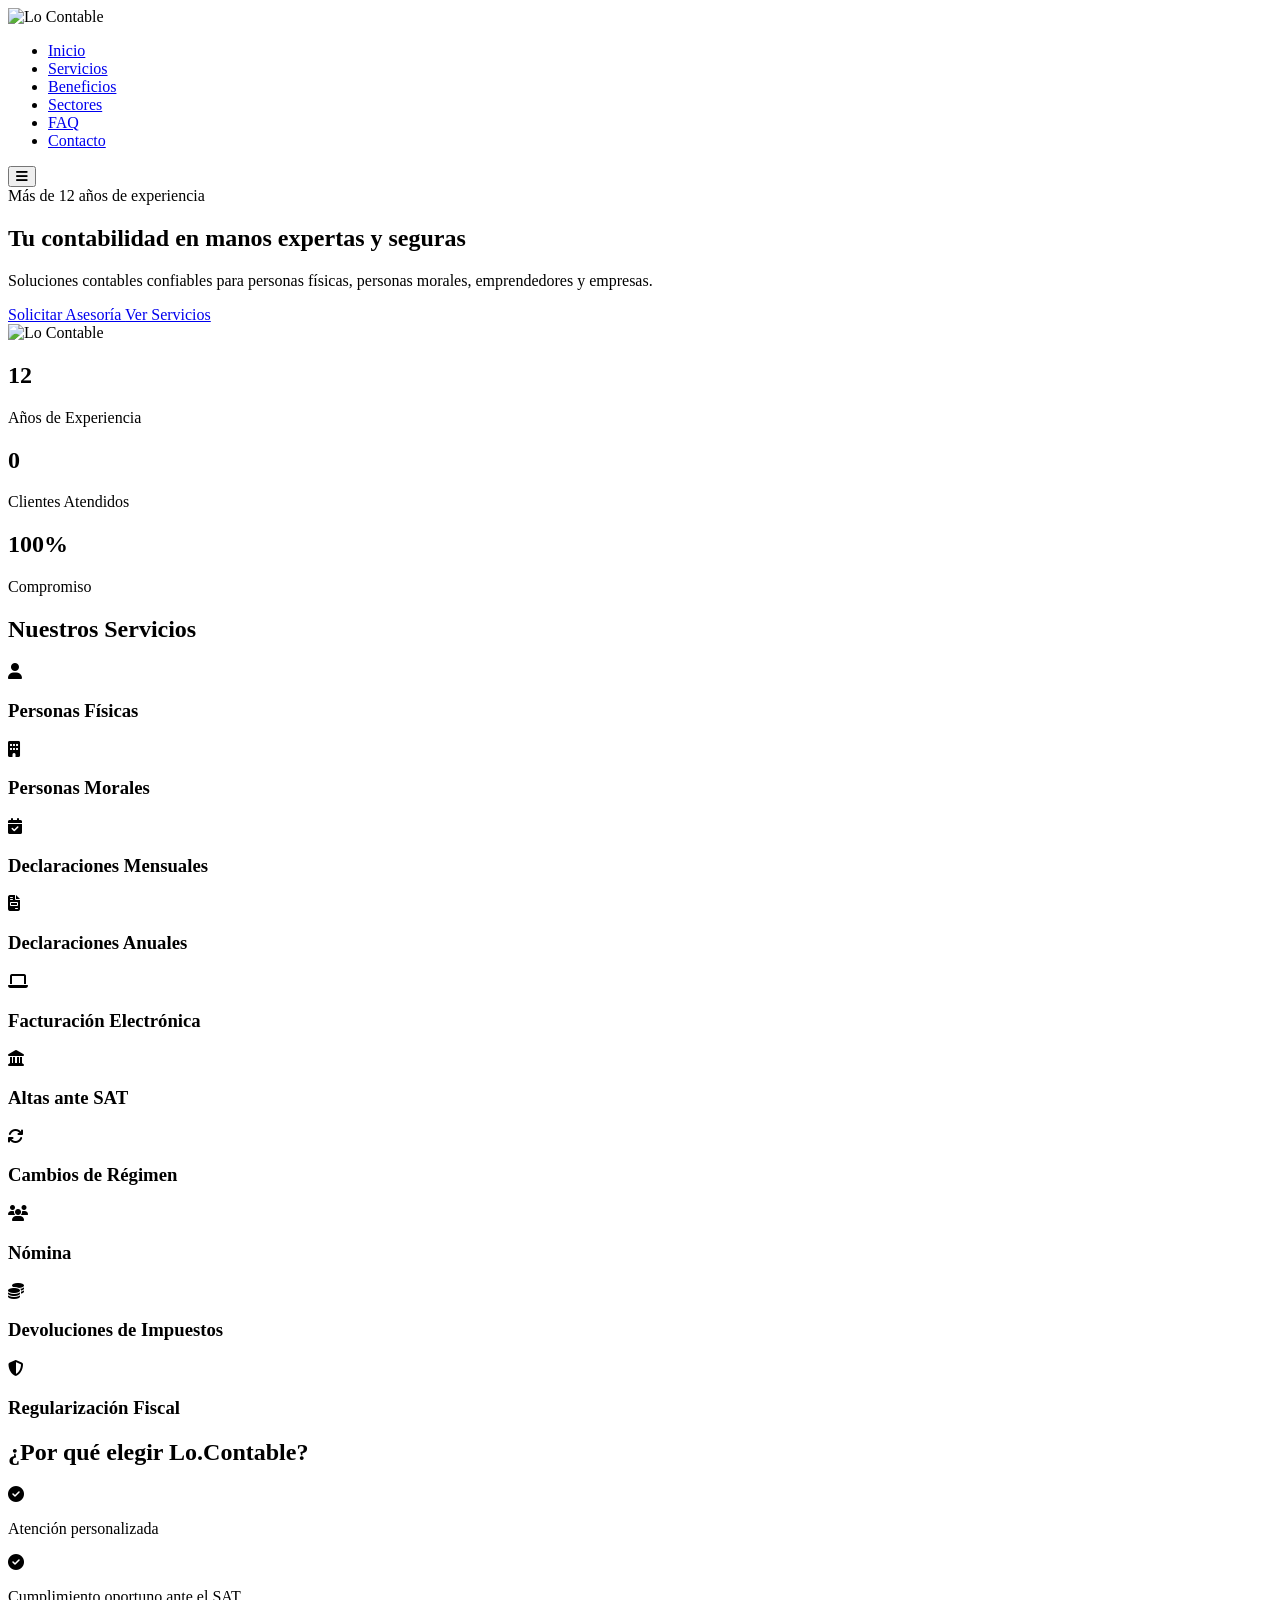
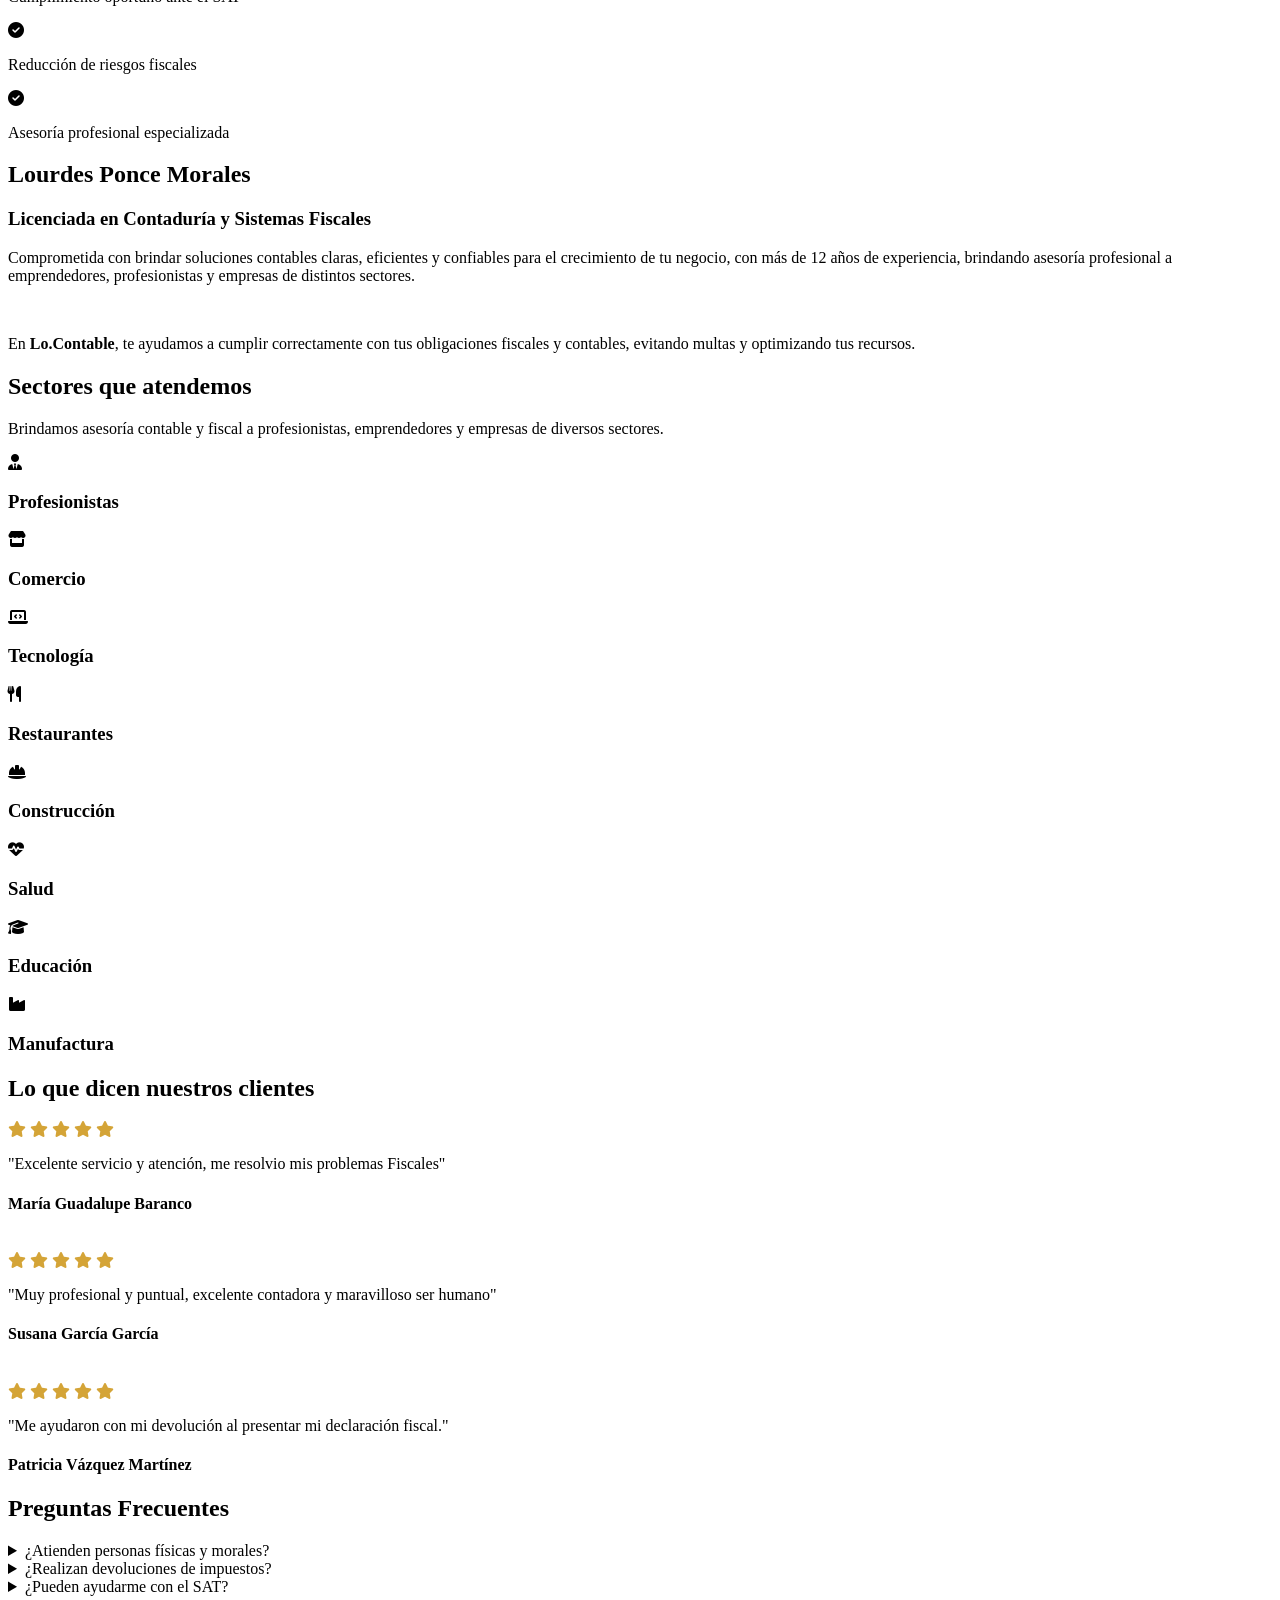
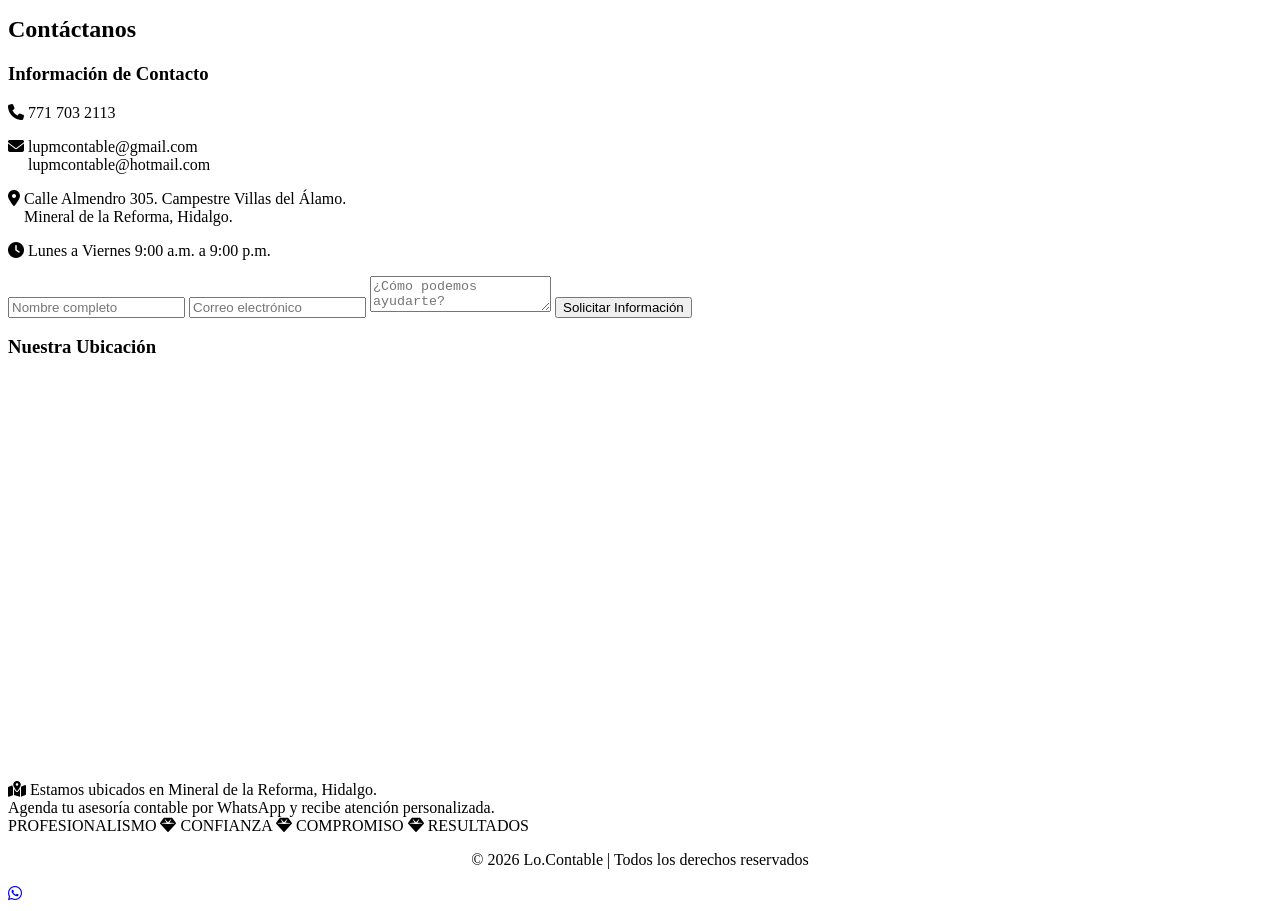
==== index.html @ 6257bcde "Rename locontable/index.html to index.html" ====
<!DOCTYPE html>

<html lang="es">

<head>

<meta charset="UTF-8">
<meta name="viewport" content="width=device-width, initial-scale=1.0">

<title>Lo.Contable | Soluciones Contables Confiables</title>

<meta name="description" content="Servicios contables y fiscales en Hidalgo. Declaraciones, devoluciones de impuestos, SAT, nómina y asesoría fiscal especializada.">

<meta name="keywords" content="contador Hidalgo, contador Pachuca, declaraciones SAT, devoluciones ISR, asesoría fiscal">

<meta name="author" content="Lo.Contable">

<meta property="og:title" content="Lo.Contable">
<meta property="og:description" content="Tu contabilidad en manos expertas y seguras.">
<meta property="og:type" content="website">

<link rel="stylesheet" href="./css/styles.css">

<link rel="preconnect" href="https://fonts.googleapis.com">

<link href="https://fonts.googleapis.com/css2?family=Poppins:wght@300;400;500;600;700&display=swap" rel="stylesheet">

<link rel="stylesheet"
href="https://cdnjs.cloudflare.com/ajax/libs/font-awesome/6.5.2/css/all.min.css">

<link rel="stylesheet"
href="https://unpkg.com/aos@next/dist/aos.css"/>

</head>

<body>

<header>

<div class="container nav-container">

<div class="logo">
<img src="./assets/logo.png" alt="Lo Contable">
</div>

<nav id="nav">

<ul>

<li><a href="#inicio">Inicio</a></li>
<li><a href="#servicios">Servicios</a></li>
<li><a href="#beneficios">Beneficios</a></li>
<li><a href="#sectores">Sectores</a></li>   
<li><a href="#faq">FAQ</a></li>
<li><a href="#contacto">Contacto</a></li>

</ul>

</nav>

<button id="menu-btn">
<i class="fas fa-bars"></i>
</button>

</div>

</header>

<section class="hero" id="inicio">

<div class="container hero-grid">

<div class="hero-content">

<span class="badge">
Más de 12 años de experiencia
</span>

<h1>
Tu contabilidad en manos expertas y seguras
</h1>

<p>
Soluciones contables confiables para personas físicas,
personas morales, emprendedores y empresas.
</p>

<div class="hero-buttons">

<a href="https://wa.me/527717032113?text=Hola%20quiero%20información%20sobre%20sus%20servicios%20contables"
class="btn-primary">

Solicitar Asesoría

</a>

<a href="#servicios"
class="btn-secondary">

Ver Servicios

</a>

</div>

</div>

<div class="hero-image">

<img src="./assets/logo.png" alt="Lo Contable">

</div>

</div>

</section>

<section class="stats">

<div class="container stats-grid">

<div>
<h2 class="counter" data-target="12">12</h2>
<p>Años de Experiencia</p>
</div>

<div>
<h2 class="counter" data-target="10000">0</h2>
<p>Clientes Atendidos</p>
</div>

<div>
<h2>100%</h2>
<p>Compromiso</p>
</div>

</div>

</section>

<section id="servicios" class="services">

<div class="container">

<h2>Nuestros Servicios</h2>

<div class="cards">

<div class="card">
<i class="fas fa-user"></i>
<h3>Personas Físicas</h3>
</div>

<div class="card">
<i class="fas fa-building"></i>
<h3>Personas Morales</h3>
</div>

<div class="card">
<i class="fas fa-calendar-check"></i>
<h3>Declaraciones Mensuales</h3>
</div>

<div class="card">
<i class="fas fa-file-invoice"></i>
<h3>Declaraciones Anuales</h3>
</div>

<div class="card">
<i class="fas fa-laptop"></i>
<h3>Facturación Electrónica</h3>
</div>

<div class="card">
<i class="fas fa-landmark"></i>
<h3>Altas ante SAT</h3>
</div>

<div class="card">
<i class="fas fa-sync"></i>
<h3>Cambios de Régimen</h3>
</div>

<div class="card">
<i class="fas fa-users"></i>
<h3>Nómina</h3>
</div>

<div class="card">
<i class="fas fa-coins"></i>
<h3>Devoluciones de Impuestos</h3>
</div>

<div class="card">
<i class="fas fa-shield-alt"></i>
<h3>Regularización Fiscal</h3>
</div>

</div>

</div>

</section>

<section id="beneficios" class="benefits">

<div class="container">

<h2>¿Por qué elegir Lo.Contable?</h2>

<div class="benefits-grid">

<div>
<i class="fas fa-check-circle"></i>
<p>Atención personalizada</p>
</div>

<div>
<i class="fas fa-check-circle"></i>
<p>Cumplimiento oportuno ante el SAT</p>
</div>

<div>
<i class="fas fa-check-circle"></i>
<p>Reducción de riesgos fiscales</p>
</div>

<div>
<i class="fas fa-check-circle"></i>
<p>Asesoría profesional especializada</p>
</div>

</div>

</div>

</section>

<section class="about">

<div class="container">

<h2>Lourdes Ponce Morales</h2>

<h3>Licenciada en Contaduría y Sistemas Fiscales</h3>

<p>
    Comprometida con brindar soluciones contables claras,
    eficientes y confiables para el crecimiento de tu negocio, 
    con más de 12 años de experiencia, 
    brindando asesoría profesional a emprendedores, 
    profesionistas y empresas de distintos sectores.
</p>
<br>
<p>
    En <b>Lo.Contable</b>, te ayudamos a cumplir correctamente con tus obligaciones fiscales 
    y contables, evitando multas y optimizando tus recursos.
</p>


</div>

</section>

<section id="sectores" class="sectores">

    <div class="container">

        <h2>Sectores que atendemos</h2>

        <p class="sectores-subtitulo">
            Brindamos asesoría contable y fiscal a profesionistas,
            emprendedores y empresas de diversos sectores.
        </p>

        <div class="sectores-grid">

            <div class="sector-card">
                <i class="fas fa-user-tie"></i>
                <h3>Profesionistas</h3>
            </div>

            <div class="sector-card">
                <i class="fas fa-store"></i>
                <h3>Comercio</h3>
            </div>

            <div class="sector-card">
                <i class="fas fa-laptop-code"></i>
                <h3>Tecnología</h3>
            </div>

            <div class="sector-card">
                <i class="fas fa-utensils"></i>
                <h3>Restaurantes</h3>
            </div>

            <div class="sector-card">
                <i class="fas fa-hard-hat"></i>
                <h3>Construcción</h3>
            </div>

            <div class="sector-card">
                <i class="fas fa-heartbeat"></i>
                <h3>Salud</h3>
            </div>

            <div class="sector-card">
                <i class="fas fa-graduation-cap"></i>
                <h3>Educación</h3>
            </div>

            <div class="sector-card">
                <i class="fas fa-industry"></i>
                <h3>Manufactura</h3>
            </div>

        </div>

    </div>

</section>

<section class="testimonials">

    <div class="container">

        <h2>Lo que dicen nuestros clientes</h2>

        <div class="testimonials-grid">

            <div class="testimonial">

                <div class="stars" style="color:#D4A437";>
                    <i class="fas fa-star"></i>
                    <i class="fas fa-star"></i>
                    <i class="fas fa-star"></i>
                    <i class="fas fa-star"></i>
                    <i class="fas fa-star"></i>
                </div>
                <p>
                    "Excelente servicio y atención, me resolvio mis problemas Fiscales"
                </p>
                <h4> María Guadalupe Baranco </h4>
            </div>
           <br>
            <div class="testimonial">
               <div class="stars" style="color:#D4A437";>
                    <i class="fas fa-star"></i>
                    <i class="fas fa-star"></i>
                    <i class="fas fa-star"></i>
                    <i class="fas fa-star"></i>
                    <i class="fas fa-star"></i>
                </div>
                <p>
                    "Muy profesional y puntual, excelente contadora y maravilloso ser humano"
                </p>
                <h4> Susana García García </h4>
            </div>
            <br>

            <div class="testimonial">
                <div class="stars" style="color:#D4A437";>
                    <i class="fas fa-star"></i>
                    <i class="fas fa-star"></i>
                    <i class="fas fa-star"></i>
                    <i class="fas fa-star"></i>
                    <i class="fas fa-star"></i>
                </div>
                <p>
                    "Me ayudaron con mi devolución al presentar mi declaración fiscal."
                </p>
                <h4> Patricia Vázquez Martínez </h4>
            </div>

        </div>

    </div>

</section>

<section id="faq" class="faq">

<div class="container">

<h2>Preguntas Frecuentes</h2>

<details>
<summary>¿Atienden personas físicas y morales?</summary>
<p>Sí, ofrecemos servicios para ambos regímenes.</p>
</details>

<details>
<summary>¿Realizan devoluciones de impuestos?</summary>
<p>Sí, te acompañamos durante todo el proceso.</p>
</details>

<details>
<summary>¿Pueden ayudarme con el SAT?</summary>
<p>Sí, realizamos altas, cambios y regularización fiscal.</p>
</details>

</div>

</section>

<section id="contacto" class="contact">

    <div class="container">

        <h2>Contáctanos</h2>

        <div class="contact-grid">

            <!-- DATOS -->

            <div class="contact-info">

                <h3>Información de Contacto</h3>

                <p>
                    <i class="fas fa-phone"></i>
                    771 703 2113
                </p>

                <p>
                    <i class="fas fa-envelope"></i>
                    lupmcontable@gmail.com
                    <br>
                    &nbsp&nbsp &nbsp lupmcontable@hotmail.com
                </p>

                <p>
                    <i class="fas fa-map-marker-alt"></i>
                    Calle Almendro 305.
                    Campestre Villas del Álamo. <br>
                    &nbsp&nbsp &nbspMineral de la Reforma,
                    Hidalgo.
                </p>

                <p>
                    <i class="fas fa-clock"></i>
                    Lunes a Viernes
                    9:00 a.m. a 9:00 p.m.
                </p>

            </div>

            <!-- FORMULARIO -->

            <form
            action="https://formsubmit.co/lupmcontable@gmail.com"
            method="POST">

                <input type="hidden" name="_captcha" value="false">

                <input type="hidden" name="_subject" value="Nuevo mensaje desde la página web Lo.Contable">

                <input type="text" name="nombre" placeholder="Nombre completo" required>

                <input type="email" name="correo" placeholder="Correo electrónico" required>

                <textarea name="mensaje" placeholder="¿Cómo podemos ayudarte?" required></textarea>

                <button type="submit">

                    Solicitar Información

                </button>

            </form>

        </div>

        <!-- MAPA -->

        <div class="map-section">

            <h3>Nuestra Ubicación</h3>

            <div class="map-container">

                <iframe
                src="https://www.google.com/maps/embed?pb=!1m18!1m12!1m3!1d2961.380348658268!2d-98.70654052601931!3d20.098407719084022!2m3!1f0!2f0!3f0!3m2!1i1024!2i768!4f13.1!3m3!1m2!1s0x85d1a79df8f1f3a9%3A0x6df8a90663530d45!2sAlmendro%20305%2C%20Campestre%20Villas%20del%20%C3%81lamo%2C%2042184%20Campestre%20Villas%20del%20%C3%81lamo%2C%20Hgo.!5e1!3m2!1ses-419!2smx!4v1780331781341!5m2!1ses-419!2smx" 
                width="1200" height="400" style="border:0;" 
                allowfullscreen="" loading="lazy" 
                referrerpolicy="no-referrer-when-downgrade">
                </iframe>
                
            </div>

        </div>

        <div class="location-message">

        <i class="fas fa-map-marked-alt"></i>

        Estamos ubicados en Mineral de la Reforma, Hidalgo.
        <br>
        Agenda tu asesoría contable por WhatsApp y recibe
        atención personalizada.

        </div>

    </div>

</section>

<section class="valores-footer">

    <div class="container">

        <span>PROFESIONALISMO</span>
        <i class="fas fa-gem"></i>
        
        <span>CONFIANZA</span>
        <i class="fas fa-gem"></i>
        

        <span>COMPROMISO</span>
        <i class="fas fa-gem"></i>
        

        <span>RESULTADOS</span>

    </div>

</section>

<footer>

    <p id="copyright"> <center>
        © 2026 Lo.Contable | Todos los derechos reservados
    </p></center>

</footer>

<a href="https://wa.me/527717032113"
class="whatsapp"
target="_blank">

<i class="fab fa-whatsapp"></i>

</a>

<script src="https://unpkg.com/aos@next/dist/aos.js"></script>

<script>
AOS.init();
</script>

<script src="./js/script.js"></script>

</body>

</html>
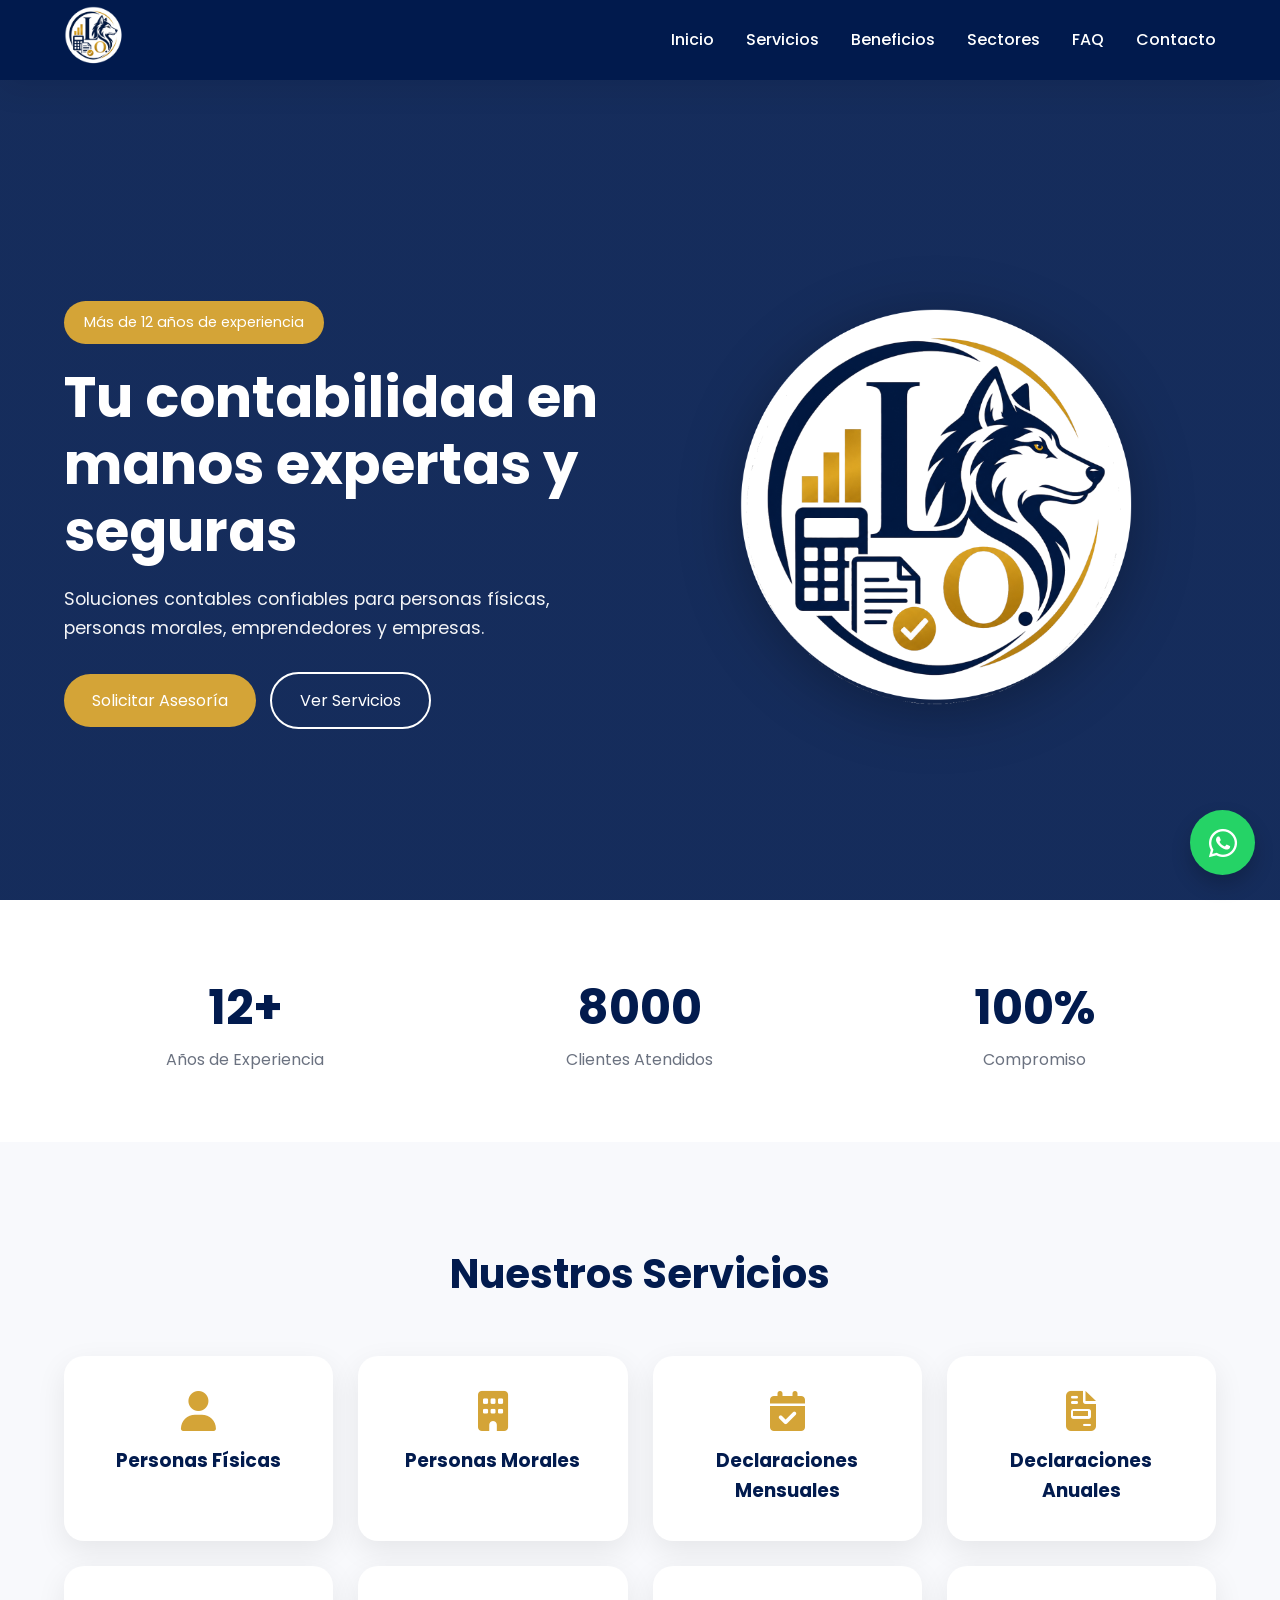
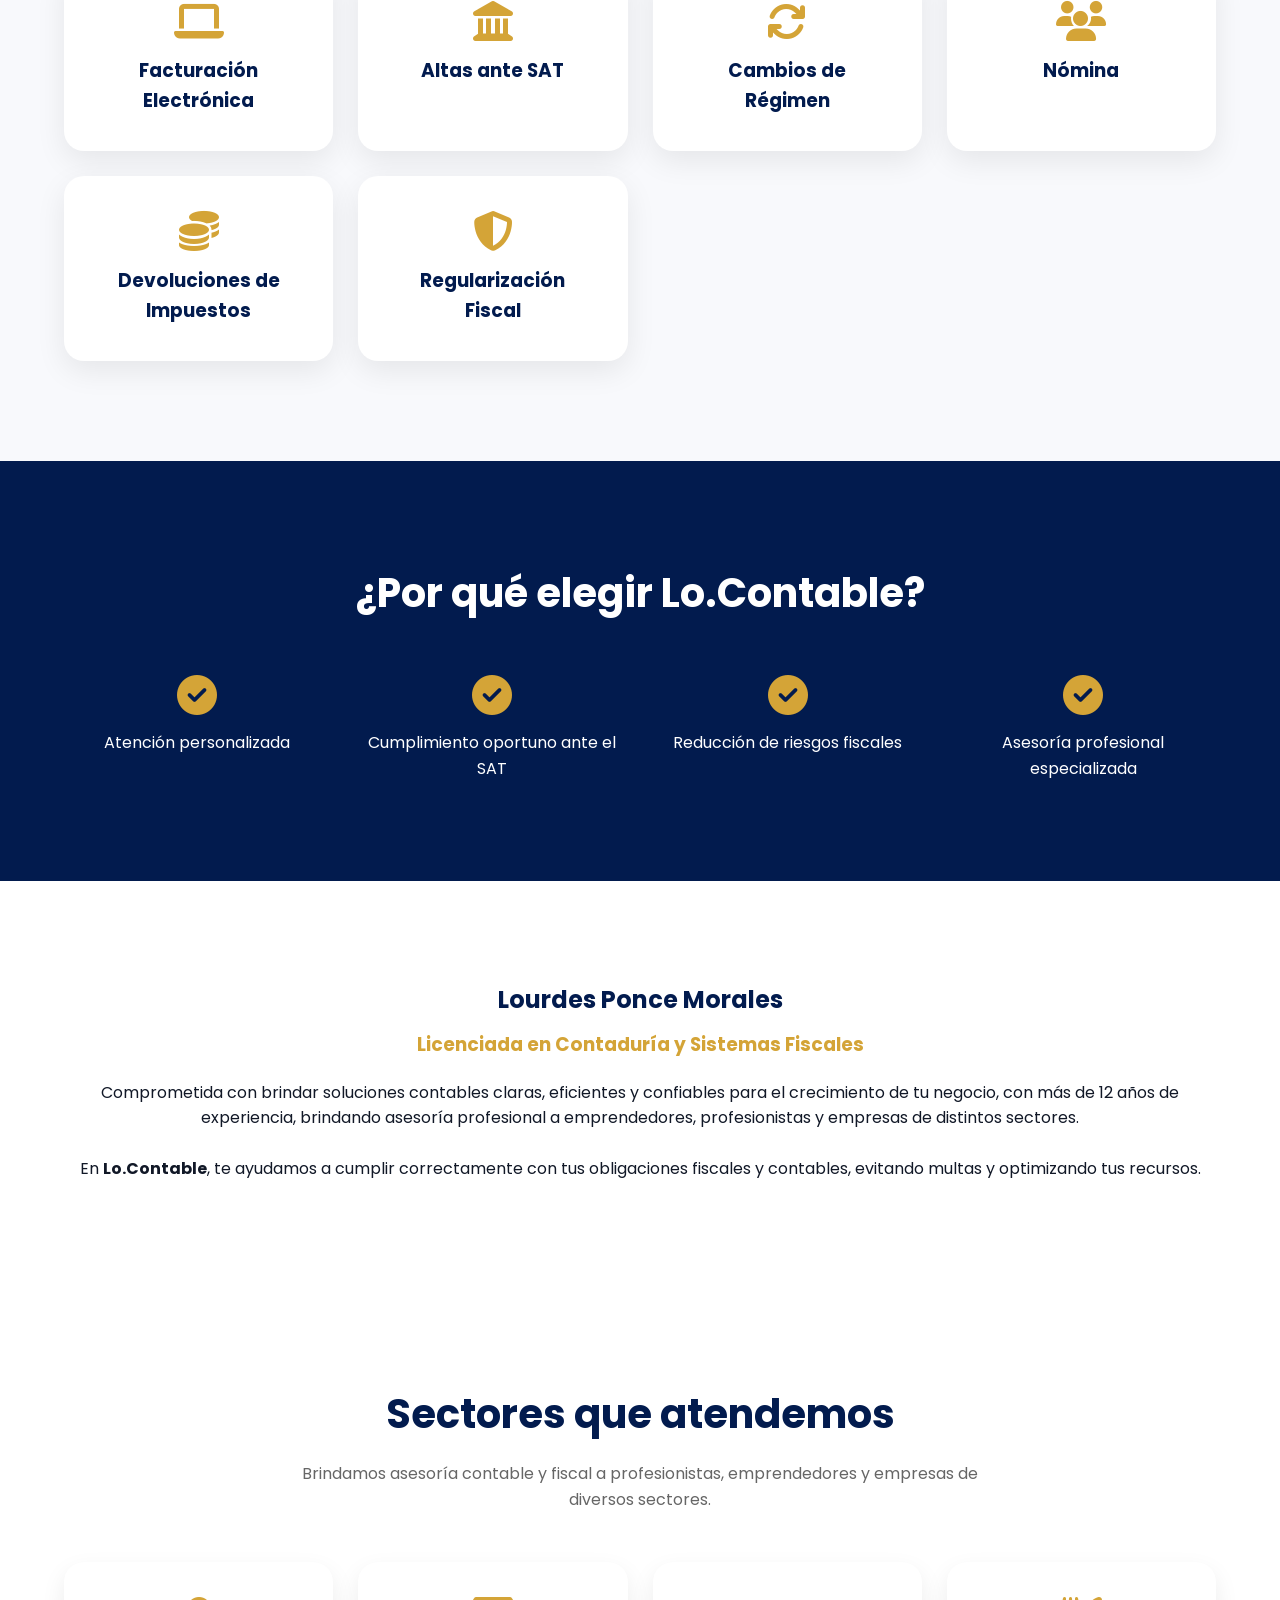
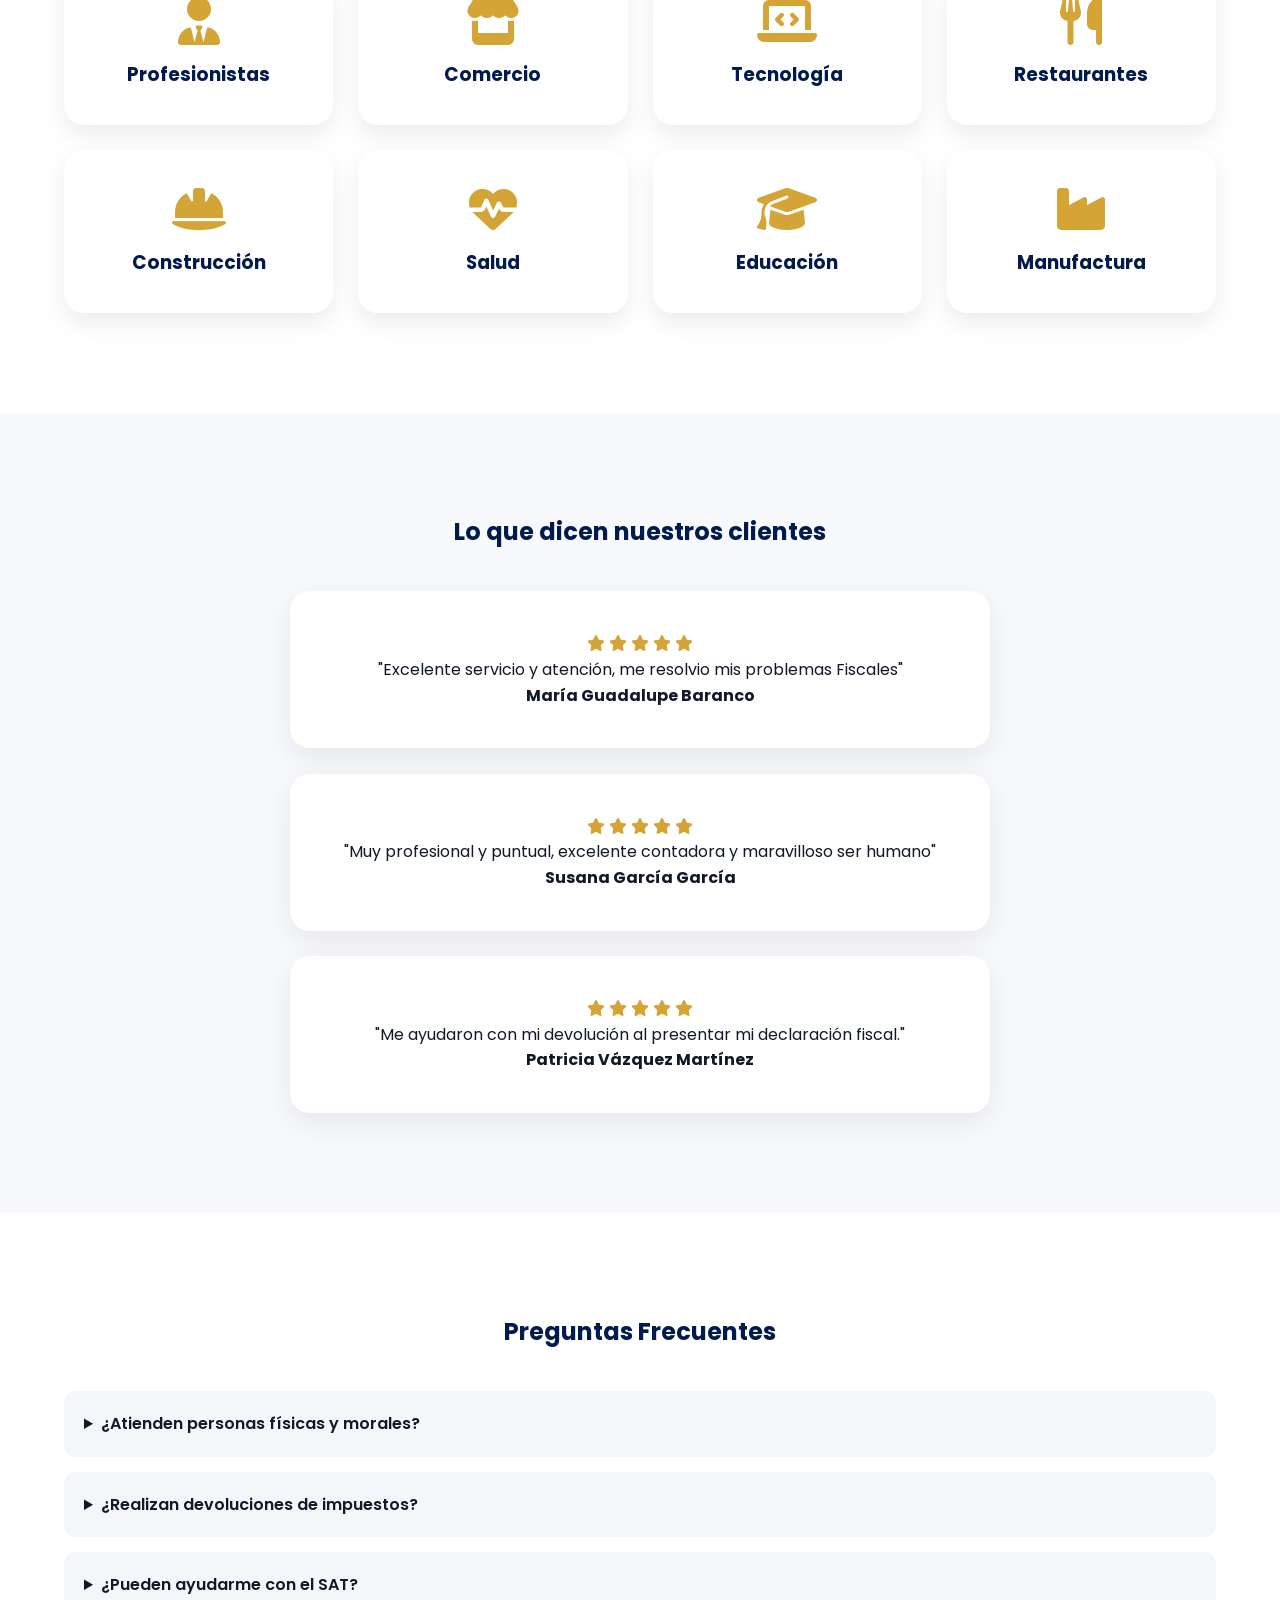
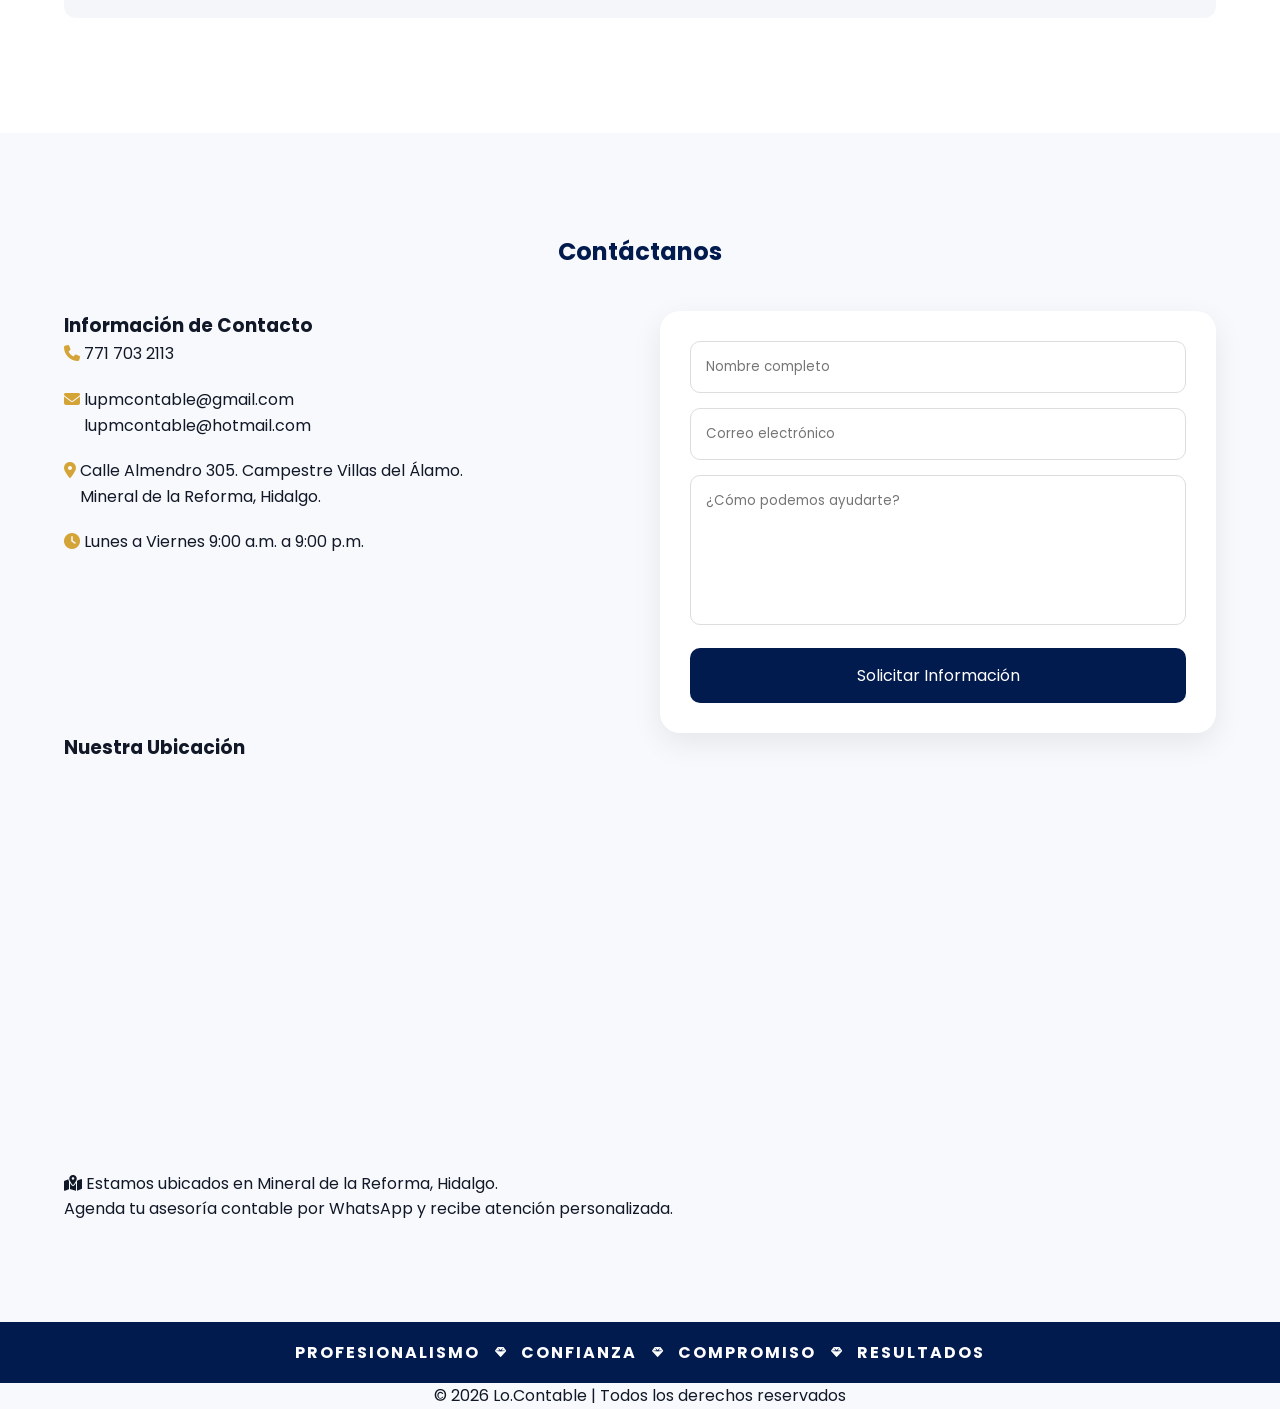
==== commit 13c1df8c: "Add files via upload" ====
--- a/index.html
+++ b/index.html
@@ -19,7 +19,7 @@
 <meta property="og:description" content="Tu contabilidad en manos expertas y seguras.">
 <meta property="og:type" content="website">
 
-<link rel="stylesheet" href="./css/styles.css">
+<link rel="stylesheet" href="css/styles.css">
 
 <link rel="preconnect" href="https://fonts.googleapis.com">
 
@@ -40,7 +40,7 @@
 <div class="container nav-container">
 
 <div class="logo">
-<img src="./assets/logo.png" alt="Lo Contable">
+<img src="assets/logo.png" alt="Lo Contable">
 </div>
 
 <nav id="nav">
@@ -107,7 +107,7 @@
 
 <div class="hero-image">
 
-<img src="./assets/logo.png" alt="Lo Contable">
+<img src="assets/logo.png" alt="Lo Contable">
 
 </div>
 
@@ -549,7 +549,7 @@
 AOS.init();
 </script>
 
-<script src="./js/script.js"></script>
+<script src="js/script.js"></script>
 
 </body>
 
--- a/css/styles.css
+++ b/css/styles.css
@@ -0,0 +1,771 @@
+:root{
+--primary:#021B4E;
+--secondary:#D4A437;
+--light:#F8F9FC;
+--dark:#111827;
+--white:#ffffff;
+--gray:#6b7280;
+--shadow:0 10px 30px rgba(0,0,0,.08);
+}
+
+*{
+margin:0;
+padding:0;
+box-sizing:border-box;
+font-family:'Poppins',sans-serif;
+}
+
+html{
+scroll-behavior:smooth;
+}
+
+body{
+background:var(--light);
+color:var(--dark);
+line-height:1.6;
+}
+
+.container{
+width:90%;
+max-width:1200px;
+margin:auto;
+}
+
+/* ==========================
+HEADER
+========================== */
+
+header{
+position:fixed;
+width:100%;
+top:0;
+left:0;
+z-index:999;
+background:rgba(2,27,78,.96);
+backdrop-filter:blur(8px);
+box-shadow:var(--shadow);
+}
+
+.nav-container{
+display:flex;
+justify-content:space-between;
+align-items:center;
+min-height:80px;
+}
+
+.logo img{
+height:60px;
+}
+
+nav ul{
+display:flex;
+list-style:none;
+gap:2rem;
+}
+
+nav a{
+text-decoration:none;
+color:var(--white);
+font-weight:500;
+transition:.3s;
+}
+
+nav a:hover{
+color:var(--secondary);
+}
+
+#menu-btn{
+display:none;
+border:none;
+background:none;
+color:white;
+font-size:1.8rem;
+cursor:pointer;
+}
+
+/* ==========================
+HERO
+========================== */
+
+.hero{
+padding-top:130px;
+min-height:100vh;
+display:flex;
+align-items:center;
+background:
+linear-gradient(
+rgba(2,27,78,.92),
+rgba(2,27,78,.92)
+);
+}
+
+.hero-grid{
+display:grid;
+grid-template-columns:1fr 1fr;
+align-items:center;
+gap:3rem;
+}
+
+.hero-content{
+color:white;
+}
+
+.badge{
+display:inline-block;
+background:var(--secondary);
+color:white;
+padding:10px 20px;
+border-radius:30px;
+margin-bottom:20px;
+font-size:.9rem;
+}
+
+.hero h1{
+font-size:3.5rem;
+line-height:1.2;
+margin-bottom:20px;
+}
+
+.hero p{
+font-size:1.1rem;
+opacity:.95;
+}
+
+.hero-buttons{
+margin-top:30px;
+}
+
+.btn-primary,
+.btn-secondary{
+display:inline-block;
+text-decoration:none;
+padding:14px 28px;
+border-radius:30px;
+transition:.3s;
+margin-right:10px;
+}
+
+.btn-primary{
+background:var(--secondary);
+color:white;
+}
+
+.btn-primary:hover{
+transform:translateY(-3px);
+}
+
+.btn-secondary{
+border:2px solid white;
+color:white;
+}
+
+.btn-secondary:hover{
+background:white;
+color:var(--primary);
+}
+
+.hero-image{
+text-align:center;
+}
+
+.hero-image img{
+max-width:100%;
+width:420px;
+filter:drop-shadow(0 10px 30px rgba(0,0,0,.3));
+}
+
+/* ==========================
+STATS
+========================== */
+
+.stats{
+background:white;
+padding:70px 0;
+}
+
+.stats-grid{
+display:grid;
+grid-template-columns:repeat(3,1fr);
+gap:2rem;
+text-align:center;
+}
+
+.stats h2{
+font-size:3rem;
+color:var(--primary);
+}
+
+.stats p{
+color:var(--gray);
+}
+
+/* ==========================
+SERVICES
+========================== */
+
+.services{
+padding:100px 0;
+}
+
+.services h2{
+text-align:center;
+margin-bottom:50px;
+font-size:2.5rem;
+color:var(--primary);
+}
+
+.cards{
+display:grid;
+grid-template-columns:repeat(auto-fit,minmax(250px,1fr));
+gap:25px;
+}
+
+.card{
+background:white;
+padding:35px;
+border-radius:20px;
+text-align:center;
+box-shadow:var(--shadow);
+transition:.3s;
+}
+
+.card:hover{
+transform:translateY(-8px);
+}
+
+.card i{
+font-size:2.5rem;
+color:var(--secondary);
+margin-bottom:15px;
+}
+
+.card h3{
+color:var(--primary);
+}
+
+/* ==========================
+BENEFITS
+========================== */
+
+.benefits{
+background:var(--primary);
+color:white;
+padding:100px 0;
+}
+
+.benefits h2{
+text-align:center;
+margin-bottom:50px;
+font-size:2.5rem;
+}
+
+.benefits-grid{
+display:grid;
+grid-template-columns:repeat(auto-fit,minmax(250px,1fr));
+gap:30px;
+}
+
+.benefits-grid div{
+text-align:center;
+}
+
+.benefits-grid i{
+font-size:2.5rem;
+color:var(--secondary);
+margin-bottom:15px;
+}
+
+/* ==========================
+ABOUT
+========================== */
+
+.about{
+padding:100px 0;
+text-align:center;
+background:white;
+}
+
+.about h2{
+color:var(--primary);
+margin-bottom:10px;
+}
+
+.about h3{
+color:var(--secondary);
+margin-bottom:20px;
+}
+
+/* ==========================
+TESTIMONIALS
+========================== */
+
+.testimonials{
+padding:100px 0;
+}
+
+.testimonials h2{
+text-align:center;
+margin-bottom:40px;
+color:var(--primary);
+}
+
+.testimonial{
+background:white;
+max-width:700px;
+margin:auto;
+padding:40px;
+border-radius:20px;
+text-align:center;
+box-shadow:var(--shadow);
+}
+
+/* ==========================
+FAQ
+========================== */
+
+.faq{
+padding:100px 0;
+background:white;
+}
+
+.faq h2{
+text-align:center;
+margin-bottom:40px;
+color:var(--primary);
+}
+
+details{
+background:#f5f6fa;
+padding:20px;
+border-radius:12px;
+margin-bottom:15px;
+}
+
+summary{
+cursor:pointer;
+font-weight:600;
+}
+
+/* ==========================
+CONTACT
+========================== */
+
+.contact{
+padding:100px 0;
+}
+
+.contact h2{
+text-align:center;
+margin-bottom:40px;
+color:var(--primary);
+}
+
+.contact-grid{
+display:grid;
+grid-template-columns:1fr 1fr;
+gap:40px;
+}
+
+.contact-grid p{
+margin-bottom:20px;
+}
+
+.contact-grid i{
+color:var(--secondary);
+}
+
+form{
+background:white;
+padding:30px;
+border-radius:20px;
+box-shadow:var(--shadow);
+}
+
+input,
+textarea{
+width:100%;
+padding:15px;
+margin-bottom:15px;
+border:1px solid #ddd;
+border-radius:10px;
+}
+
+textarea{
+min-height:150px;
+resize:none;
+}
+
+button{
+width:100%;
+border:none;
+background:var(--primary);
+color:white;
+padding:15px;
+border-radius:10px;
+cursor:pointer;
+font-size:1rem;
+}
+
+button:hover
+
+/* ==========================
+FOOTER
+========================== */
+
+footer{
+    background:var(--primary);
+    color:white;
+    text-align:center;
+    padding:25px;
+
+    display:flex;
+    justify-content:center;
+    align-items:center;
+
+}
+
+footer p{
+    margin:0;
+    font: size 0.95rem;
+}
+
+
+/* ==========================
+WHATSAPP
+========================== */
+
+.whatsapp{
+position:fixed;
+right:25px;
+bottom:25px;
+width:65px;
+height:65px;
+background:#25D366;
+color:white;
+border-radius:50%;
+display:flex;
+align-items:center;
+justify-content:center;
+text-decoration:none;
+font-size:2rem;
+box-shadow:0 10px 20px rgba(0,0,0,.2);
+z-index:999;
+}
+
+/* ==========================
+RESPONSIVE
+========================== */
+
+@media(max-width:768px)
+{
+      
+        .contact-grid{
+        grid-template-columns:1fr;
+    }
+
+    .map-container{
+        height:350px;
+    }
+
+    .hero-grid,
+    .contact-grid,
+    .stats-grid{
+    grid-template-columns:1fr;
+    }
+
+    .hero{
+    text-align:center;
+    }
+
+    .hero h1{
+    font-size:2.2rem;
+    }
+
+    nav{
+    display:none;
+    position:absolute;
+    top:80px;
+    left:0;
+    width:100%;
+    background:var(--primary);
+    }
+
+    nav.active{
+    display:block;
+    }
+
+    nav ul{
+    flex-direction:column;
+    padding:20px;
+    }
+
+    #menu-btn{
+    display:block;
+    }
+
+    .hero-image img{
+    width:280px;
+    }
+
+    .card,
+    .testimonial,
+    details{
+
+    opacity:0;
+    transform:translateY(30px);
+    transition:.6s ease;
+    }
+
+    .card.show,
+    .testimonial.show,
+    details.show{
+        opacity:1;
+        transform:translateY(0);
+    }
+
+    /* ==========================
+    CONTACTO PREMIUM
+    ========================== */
+
+    .contact{
+
+        padding:100px 0;
+        background:#f8f9fc;
+
+    }
+
+    .contact h2{
+        text-align:center;
+        margin-bottom:50px;
+        color:var(--primary);
+        font-size:2.5rem;
+    }
+
+    .contact-grid{
+        display:grid;
+        grid-template-columns:1fr 1fr;
+        gap:40px;
+        margin-bottom:50px;
+    }
+
+    .contact-info{
+        background:white;
+        padding:40px;
+        border-radius:20px;
+        box-shadow:var(--shadow);
+    }
+
+    .contact-info h3{
+        color:var(--primary);
+        margin-bottom:25px;
+    }
+
+    .contact-info p{
+        margin-bottom:20px;
+        font-size:1rem;
+    }
+
+    .contact-info i{
+        color:var(--secondary);
+        margin-right:10px;
+    }
+
+    form{
+        background:white;
+        padding:40px;
+        border-radius:20px;
+        box-shadow:var(--shadow);
+    }
+
+    .map-section{
+        margin-top:30px;
+    }
+
+    .map-section h3{
+        text-align:center;
+        color:var(--primary);
+        margin-bottom:20px;
+    }
+
+    .map-container{
+        overflow:hidden;
+        border-radius:20px;
+        box-shadow:0 15px 35px rgba(0,0,0,.10);
+        height:450px;
+    }
+
+    .map-container iframe{
+        width:100%;
+        height:100%;
+        border:0;
+    }
+
+    .location-message{
+        margin-top:20px;
+        text-align:center;
+        background:white;
+        padding:20px;
+        border-radius:15px;
+        box-shadow:var(--shadow);
+    }
+
+    .location-message i{
+        color:var(--secondary);
+        margin-right:10px;
+    }
+
+    /* ==========================
+    TESTIMONIOS PREMIUM
+    ========================== */
+
+
+    .testimonials-grid{
+        display:grid;
+        grid-template-columns:repeat(auto-fit,minmax(300px,1fr));
+        gap:25px;
+    }
+
+    .testimonial{
+        background:white;
+        padding:30px;
+        border-radius:20px;
+        box-shadow:0 10px 25px rgba(0,0,0,.08);
+        transition:.3s;
+    }
+
+    .testimonial:hover{
+        transform:translateY(-5px);
+    }
+
+    .testimonial h4{
+        color:#021B4E;
+        margin-top:15px;
+    }
+
+    .testimonial p{
+        color:#555;
+    }
+
+    .stars i{
+        color:#D4A437;
+        font-size:1.2rem;
+    }
+}
+
+/* ==========================
+   SECTORES
+========================== */
+
+.sectores{
+    padding:100px 0;
+    background:#ffffff;
+}
+
+.sectores h2{
+    text-align:center;
+    color:#021B4E;
+    margin-bottom:15px;
+    font-size:2.5rem;
+}
+
+.sectores-subtitulo{
+    text-align:center;
+    color:#666;
+    max-width:700px;
+    margin:0 auto 50px auto;
+}
+
+.sectores-grid{
+    display:grid;
+    grid-template-columns:repeat(4,1fr);
+    gap:25px;
+    margin-top:50px;
+}
+
+.sector-card{
+    background:#fff;
+    padding:35px;
+    border-radius:20px;
+    text-align:center;
+    box-shadow:0 10px 25px rgba(0,0,0,.08);
+    transition:.3s;
+}
+
+.sector-card:hover{
+    transform:translateY(-8px);
+}
+
+.sector-card i{
+    font-size:3rem;
+    color:#D4A437;
+    margin-bottom:15px;
+}
+
+.sector-card h3{
+    color:#021B4E;
+}
+
+/* Tablets */
+
+@media(max-width:992px){
+
+    .sectores-grid{
+        grid-template-columns:repeat(2,1fr);
+    }
+
+}
+
+/* Celulares */
+
+@media(max-width:768px){
+
+    .sectores{
+        padding:70px 0;
+    }
+
+    .sectores h2{
+        font-size:2rem;
+    }
+
+    .sectores-grid{
+        grid-template-columns:1fr;
+    }
+}
+
+/* Responsive */
+
+@media(max-width:768px){
+    .sectores-grid{
+        grid-template-columns:1fr;
+    }
+}
+
+
+/* ==========================
+   VALORES CORPORATIVOS
+========================== */
+
+.valores-footer{
+    background:#021B4E;
+    padding:18px 10px;
+}
+
+.valores-footer .container{
+    display:flex;
+    justify-content:center;
+    align-items:center;
+    gap:15px;
+    flex-wrap:wrap;
+}
+
+.valores-footer span{
+    color:#ffffff;
+    font-weight:700;
+    letter-spacing:2px;
+    font-size:1rem;
+}
+
+.valores-footer i{
+    color:#ffffff;
+    font-size:.7rem;
+}
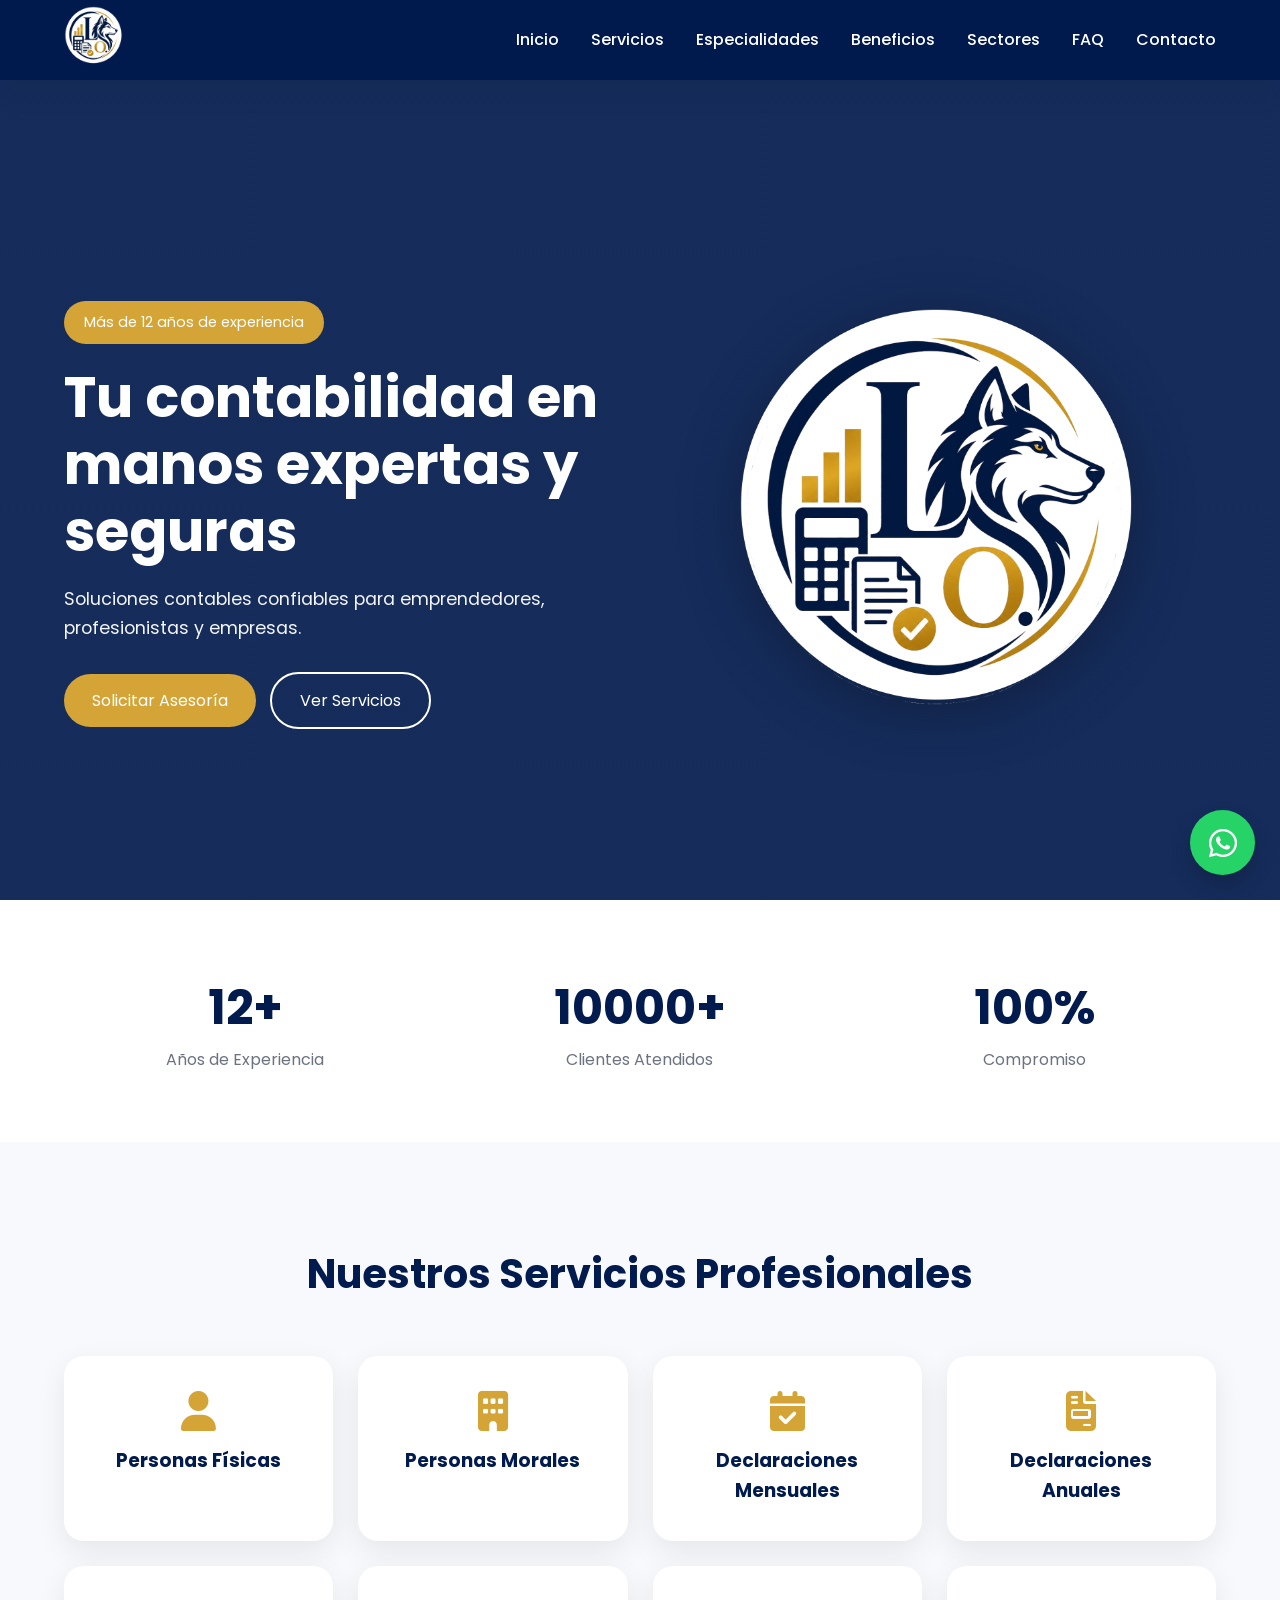
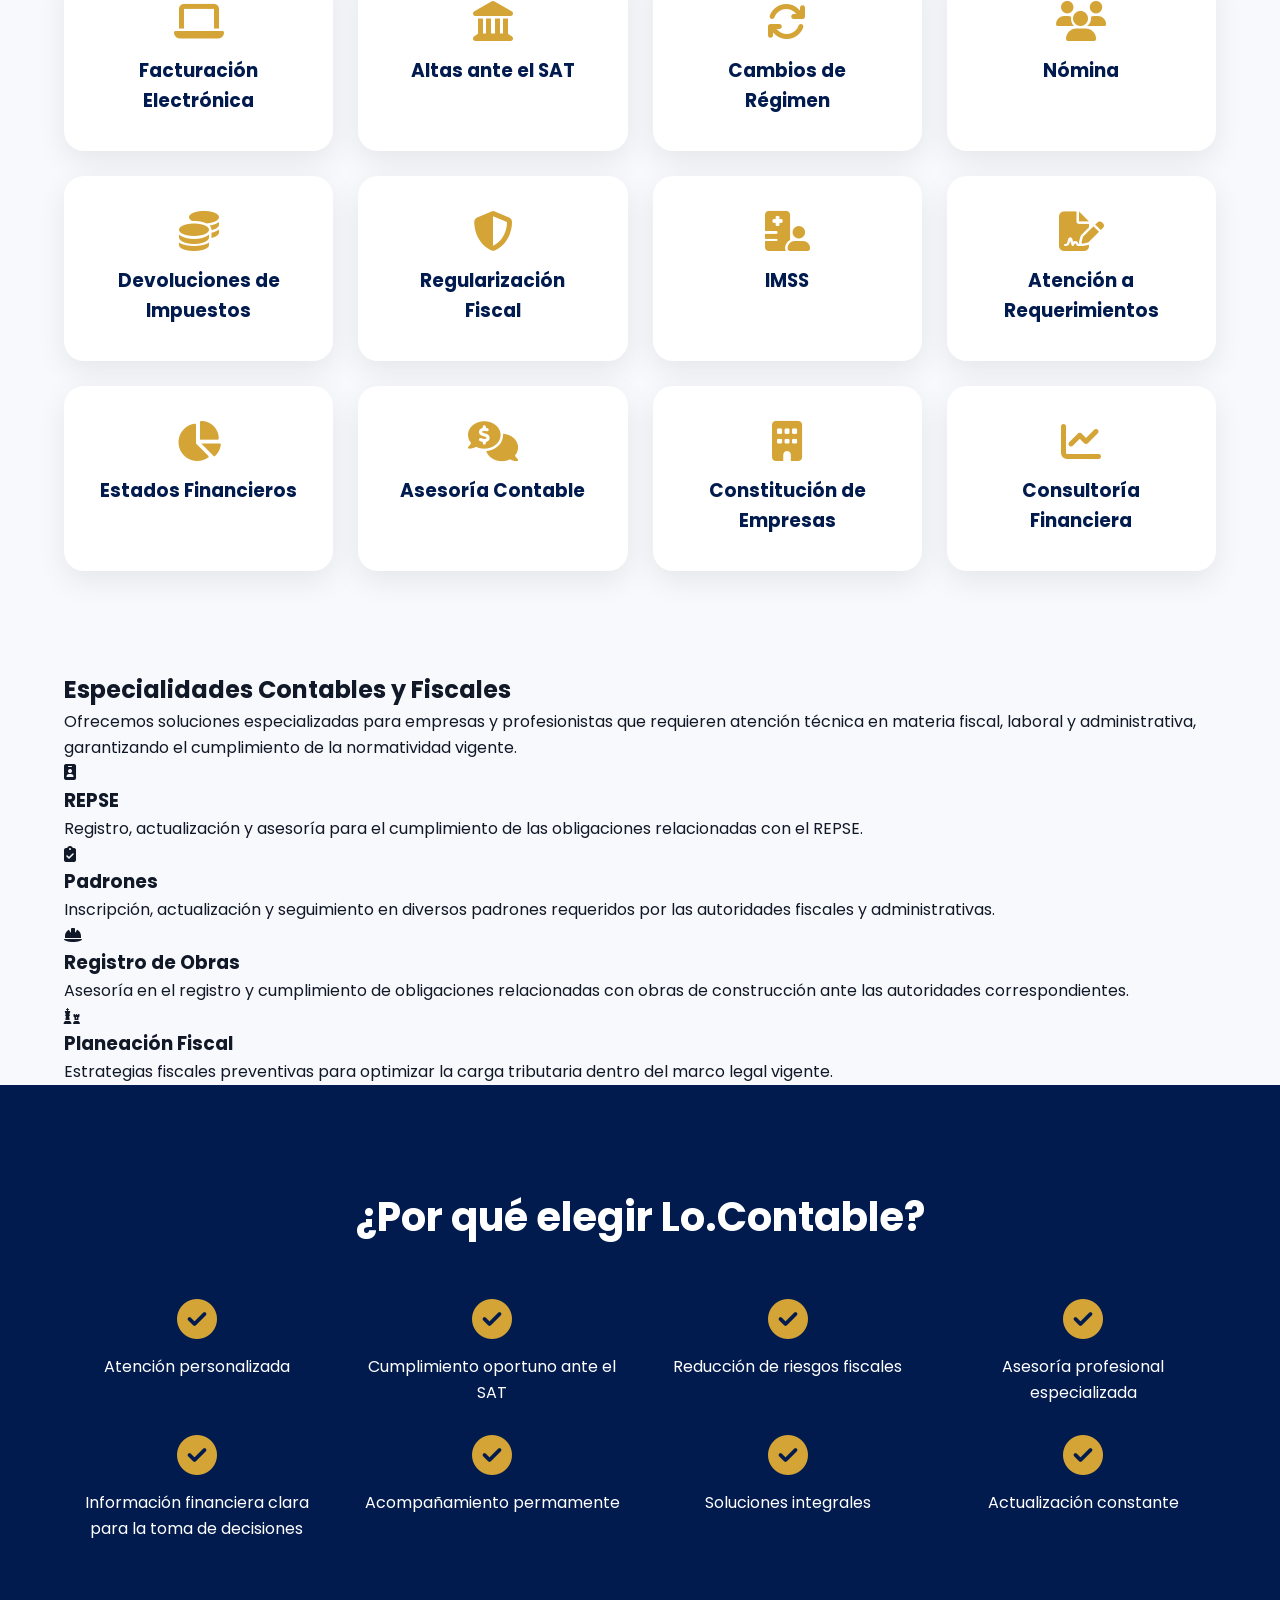
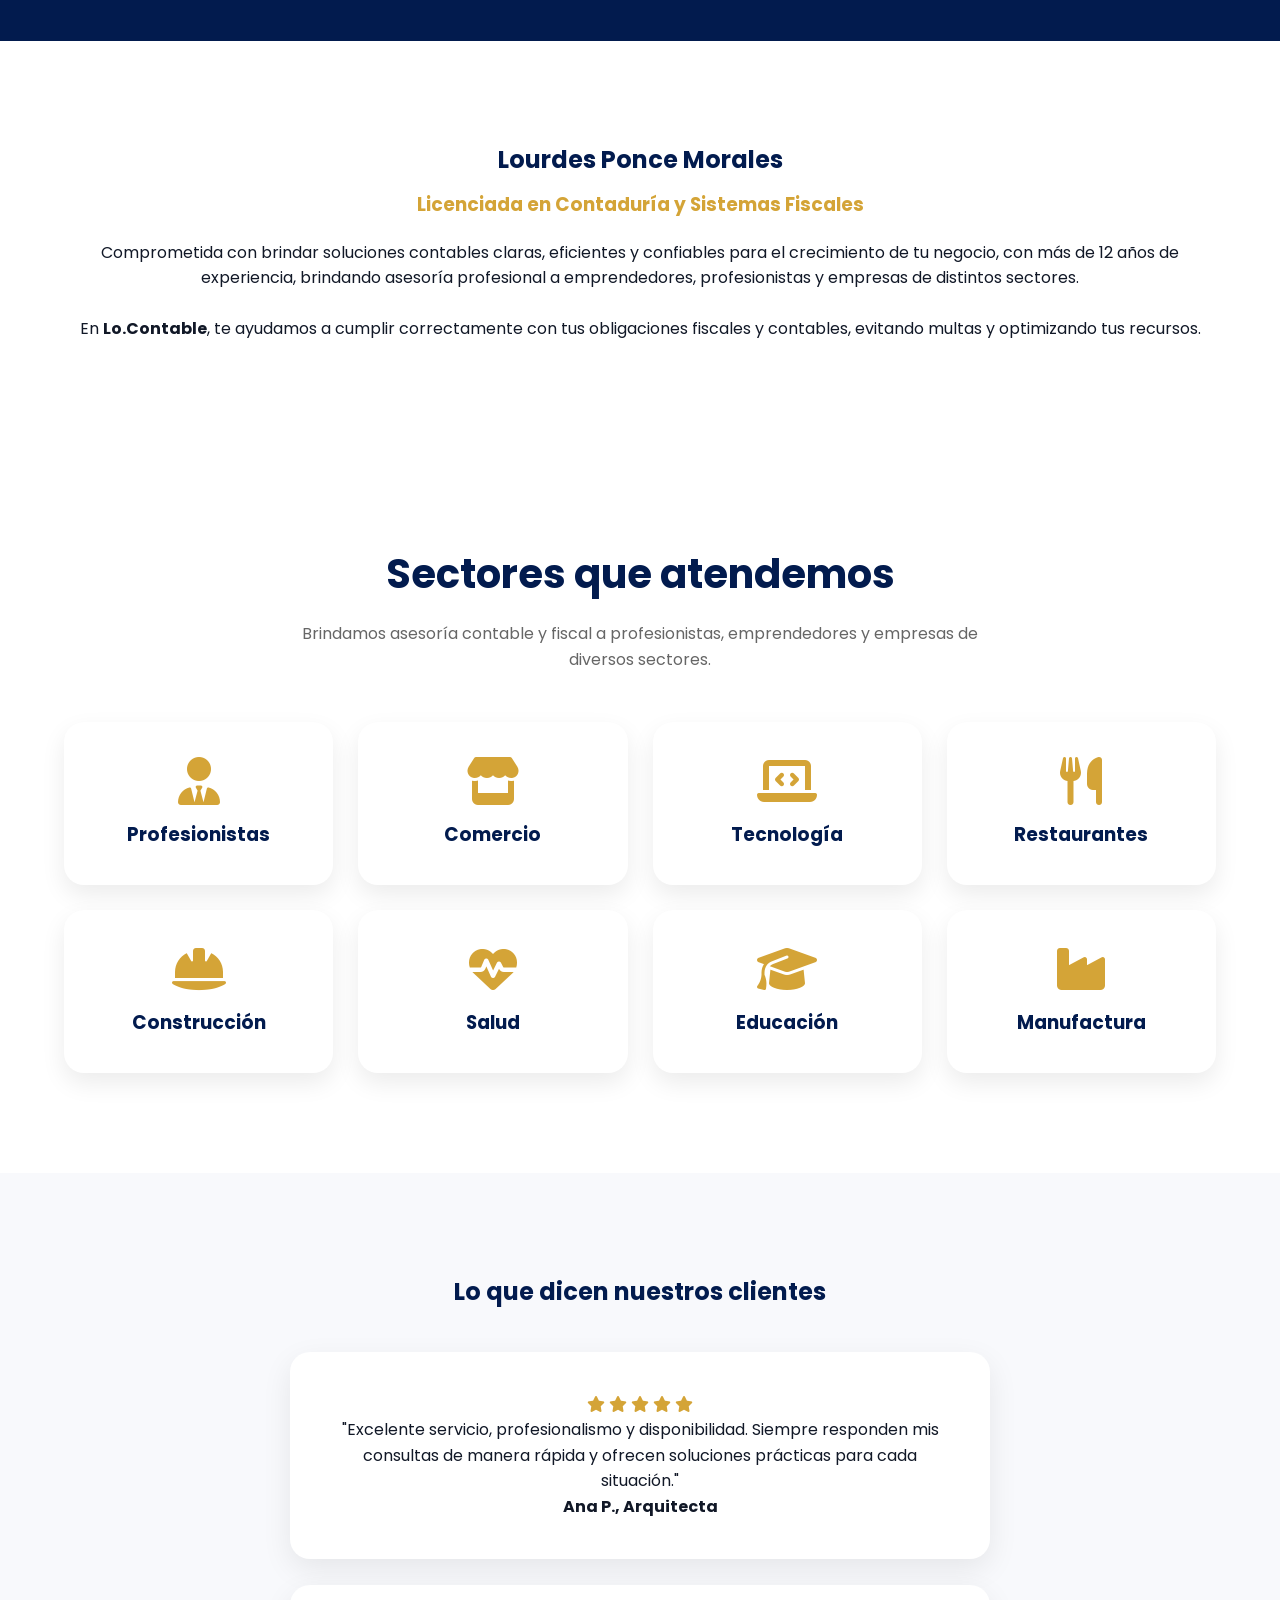
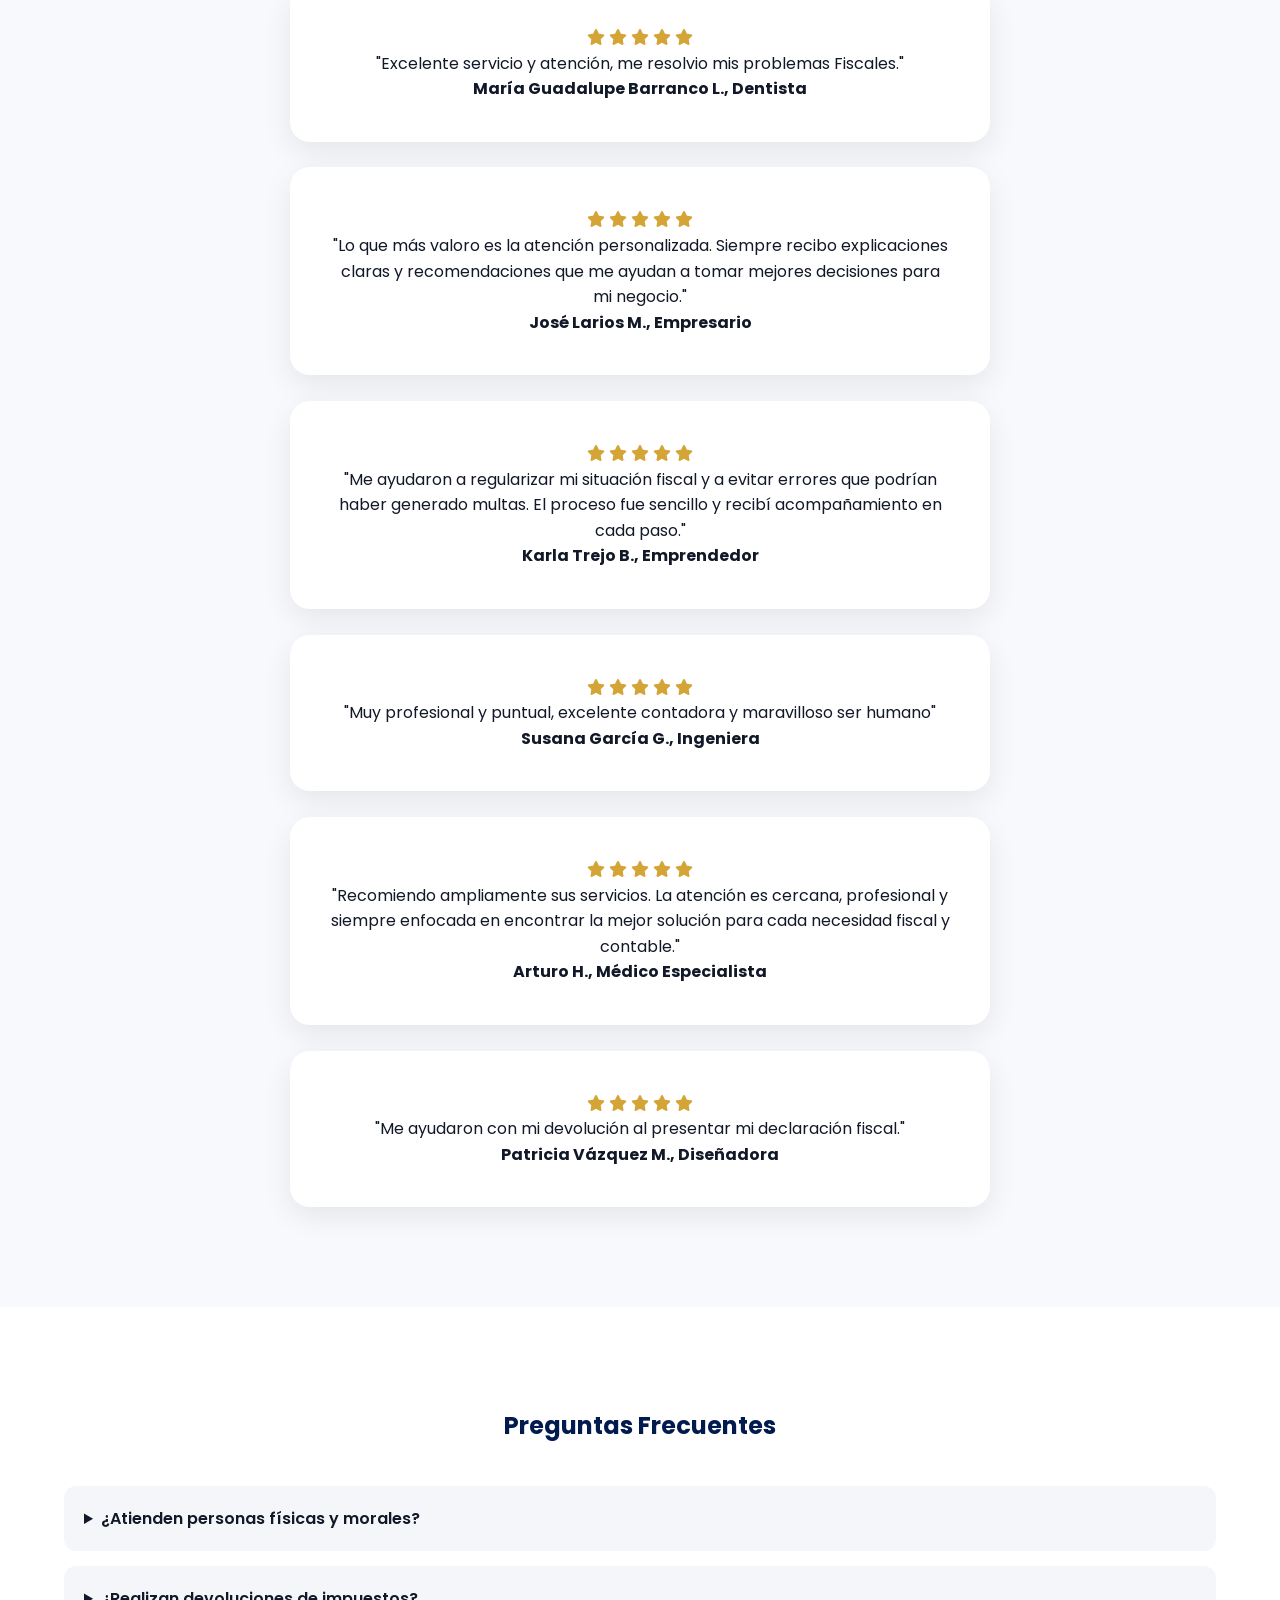
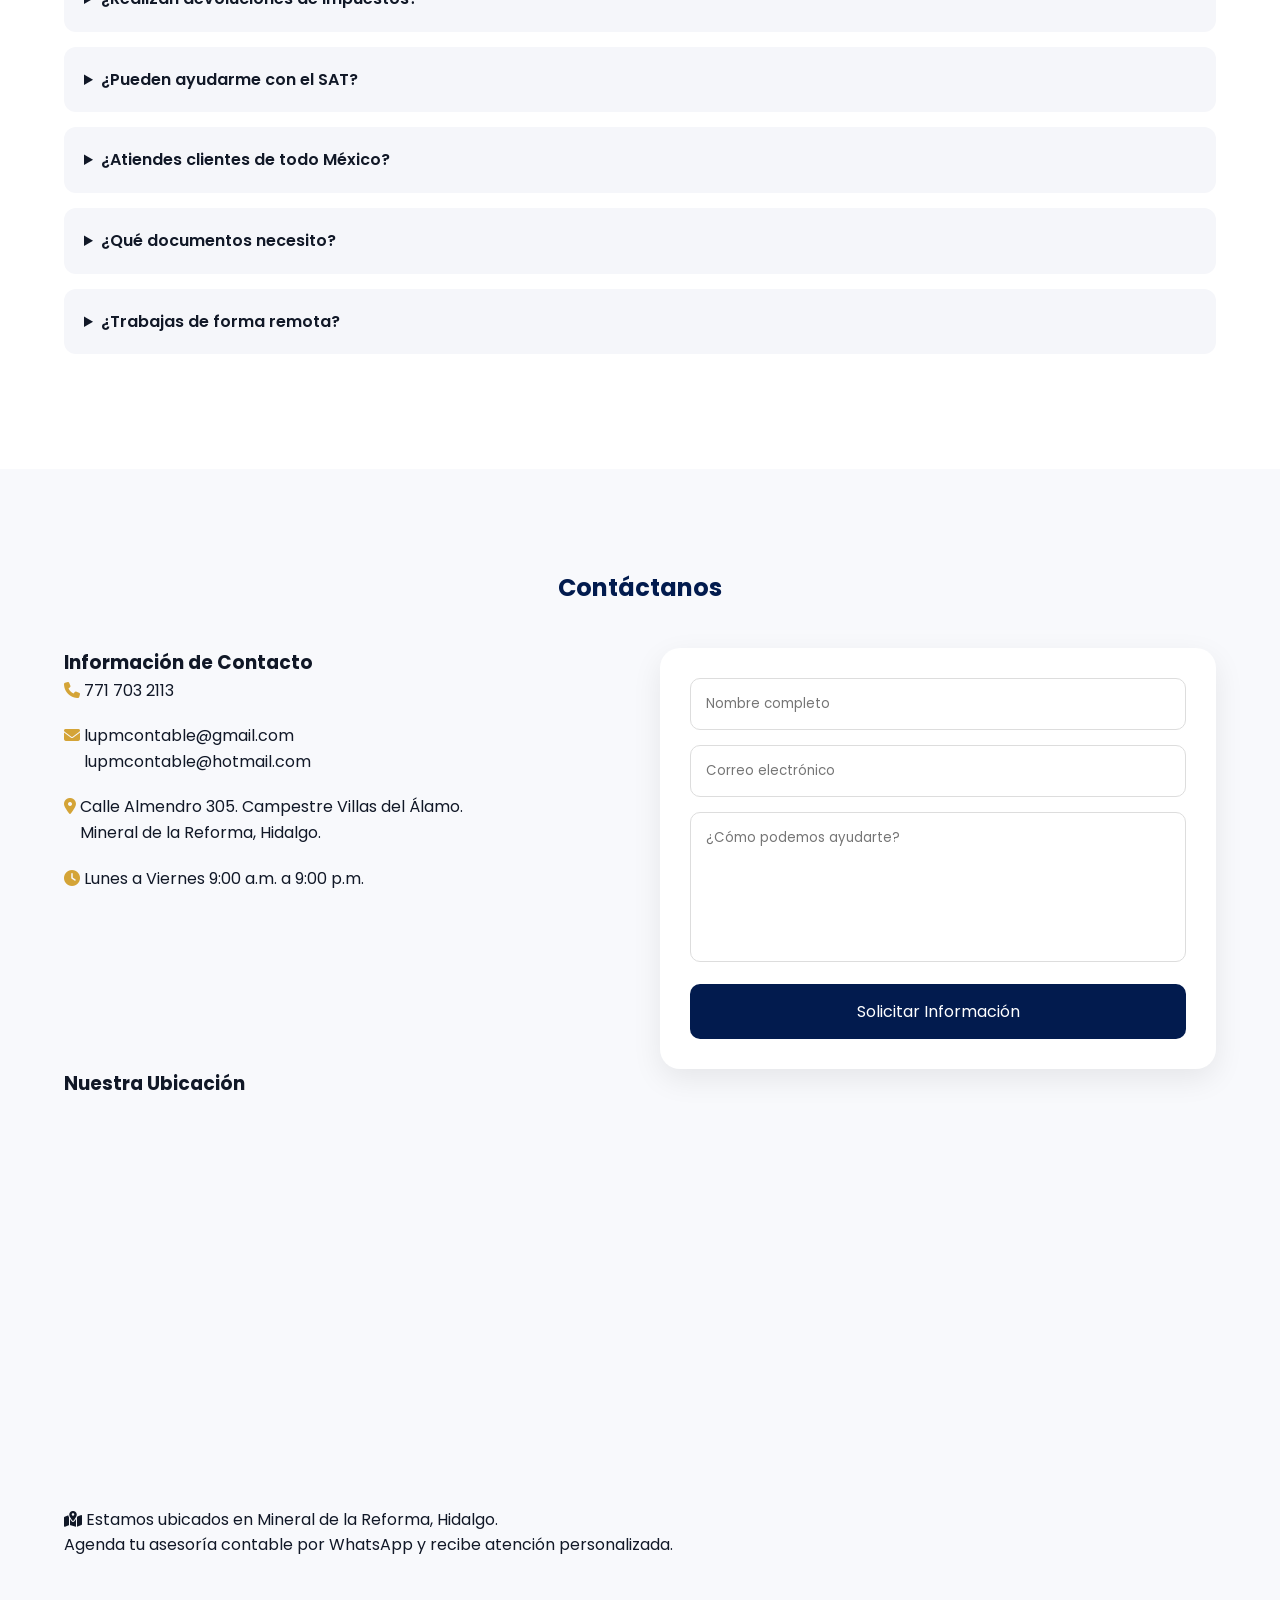
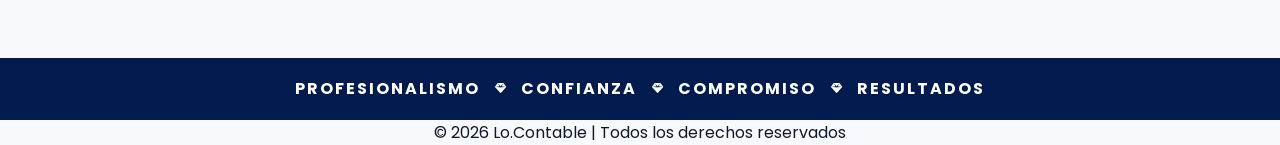
==== commit 04f8edfc: "Add files via upload" ====
--- a/index.html
+++ b/index.html
@@ -49,6 +49,7 @@
 
 <li><a href="#inicio">Inicio</a></li>
 <li><a href="#servicios">Servicios</a></li>
+<li><a href="#especialidades">Especialidades</a></li>
 <li><a href="#beneficios">Beneficios</a></li>
 <li><a href="#sectores">Sectores</a></li>   
 <li><a href="#faq">FAQ</a></li>
@@ -81,8 +82,8 @@
 </h1>
 
 <p>
-Soluciones contables confiables para personas físicas,
-personas morales, emprendedores y empresas.
+Soluciones contables confiables para emprendedores,
+profesionistas y empresas.
 </p>
 
 <div class="hero-buttons">
@@ -142,98 +143,192 @@
 
 <div class="container">
 
-<h2>Nuestros Servicios</h2>
-
-<div class="cards">
-
-<div class="card">
-<i class="fas fa-user"></i>
-<h3>Personas Físicas</h3>
-</div>
-
-<div class="card">
-<i class="fas fa-building"></i>
-<h3>Personas Morales</h3>
-</div>
-
-<div class="card">
-<i class="fas fa-calendar-check"></i>
-<h3>Declaraciones Mensuales</h3>
-</div>
-
-<div class="card">
-<i class="fas fa-file-invoice"></i>
-<h3>Declaraciones Anuales</h3>
-</div>
-
-<div class="card">
-<i class="fas fa-laptop"></i>
-<h3>Facturación Electrónica</h3>
-</div>
-
-<div class="card">
-<i class="fas fa-landmark"></i>
-<h3>Altas ante SAT</h3>
-</div>
-
-<div class="card">
-<i class="fas fa-sync"></i>
-<h3>Cambios de Régimen</h3>
-</div>
-
-<div class="card">
-<i class="fas fa-users"></i>
-<h3>Nómina</h3>
-</div>
-
-<div class="card">
-<i class="fas fa-coins"></i>
-<h3>Devoluciones de Impuestos</h3>
-</div>
-
-<div class="card">
-<i class="fas fa-shield-alt"></i>
-<h3>Regularización Fiscal</h3>
-</div>
-
-</div>
-
-</div>
-
-</section>
+    <h2>Nuestros Servicios Profesionales</h2>
+
+    <div class="cards">
+
+        <div class="card">
+            <i class="fas fa-user"></i>
+            <h3>Personas Físicas</h3>
+        </div>
+
+        <div class="card">
+            <i class="fas fa-building"></i>
+            <h3>Personas Morales</h3>
+        </div>
+
+        <div class="card">
+            <i class="fas fa-calendar-check"></i>
+            <h3>Declaraciones Mensuales</h3>
+        </div>
+
+        <div class="card">
+            <i class="fas fa-file-invoice"></i>
+            <h3>Declaraciones Anuales</h3>
+        </div>
+
+        <div class="card">
+            <i class="fas fa-laptop"></i>
+            <h3>Facturación Electrónica</h3>
+        </div>
+
+        <div class="card">
+            <i class="fas fa-landmark"></i>
+            <h3>Altas ante el SAT</h3>
+        </div>
+
+        <div class="card">
+            <i class="fas fa-sync"></i>
+            <h3>Cambios de Régimen</h3>
+        </div>
+
+        <div class="card">
+            <i class="fas fa-users"></i>
+            <h3>Nómina</h3>
+        </div>
+
+        <div class="card">
+            <i class="fas fa-coins"></i>
+            <h3>Devoluciones de Impuestos</h3>
+        </div>
+
+        <div class="card">
+            <i class="fas fa-shield-alt"></i>
+            <h3>Regularización Fiscal</h3>
+        </div>
+
+        <div class="card">
+            <i class="fas fa-hospital-user"></i>
+            <h3>IMSS</h3>
+        </div>
+
+        <div class="card">
+            <i class="fas fa-file-signature"></i>
+            <h3>Atención a Requerimientos</h3>
+        </div>
+
+        <div class="card">
+            <i class="fas fa-chart-pie"></i>
+            <h3>Estados Financieros</h3>
+        </div>
+
+        <div class="card">
+            <i class="fas fa-comments-dollar"></i>
+            <h3>Asesoría Contable</h3>
+        </div>
+
+        <div class="card">
+            <i class="fas fa-building"></i>
+            <h3>Constitución de Empresas</h3>
+        </div>
+
+        <div class="card">
+            <i class="fas fa-chart-line"></i>
+            <h3>Consultoría Financiera</h3>
+        </div>
+
+    </div>
+</div>    
+
+</section>
+
+<section id="especialidades" class="specialties">
+
+    <div class="container">
+        <h2>Especialidades Contables y Fiscales</h2>
+        <p class="specialties-subtitle">
+            Ofrecemos soluciones especializadas para empresas y profesionistas 
+            que requieren atención técnica en materia fiscal, laboral y administrativa, 
+            garantizando el cumplimiento de la normatividad vigente.
+        </p>
+
+        <div class="specialties-grid">
+            <!-- REPSE -->
+            <div class="specialty-card">
+                <i class="fas fa-id-badge"></i>
+                <h3>REPSE</h3>
+                <p>
+                    Registro, actualización y asesoría para el cumplimiento de 
+                    las obligaciones relacionadas con el REPSE.
+                </p>
+            </div>
+
+            <!-- Padrones -->
+            <div class="specialty-card">
+                <i class="fas fa-clipboard-check"></i>
+                <h3>Padrones</h3>
+                <p>
+                    Inscripción, actualización y seguimiento en diversos padrones requeridos por las autoridades fiscales y administrativas.
+                </p>
+
+            </div>
+            <!-- Registro de Obras -->
+            <div class="specialty-card">
+                <i class="fas fa-hard-hat"></i>
+                <h3>Registro de Obras</h3>
+                <p>
+                    Asesoría en el registro y cumplimiento de obligaciones relacionadas con obras de construcción ante las autoridades correspondientes.
+                </p>
+            </div>
+
+            <!-- Planeación Fiscal -->
+            <div class="specialty-card">
+                <i class="fas fa-chess"></i>
+                <h3>Planeación Fiscal</h3>
+                <p>
+                    Estrategias fiscales preventivas para optimizar la carga tributaria dentro del marco legal vigente.
+                </p>
+            </div>
+        </div>
+    </div>
+</section>
+
 
 <section id="beneficios" class="benefits">
-
-<div class="container">
-
-<h2>¿Por qué elegir Lo.Contable?</h2>
-
-<div class="benefits-grid">
-
-<div>
-<i class="fas fa-check-circle"></i>
-<p>Atención personalizada</p>
-</div>
-
-<div>
-<i class="fas fa-check-circle"></i>
-<p>Cumplimiento oportuno ante el SAT</p>
-</div>
-
-<div>
-<i class="fas fa-check-circle"></i>
-<p>Reducción de riesgos fiscales</p>
-</div>
-
-<div>
-<i class="fas fa-check-circle"></i>
-<p>Asesoría profesional especializada</p>
-</div>
-
-</div>
-
-</div>
-
+    <div class="container">
+        <h2>¿Por qué elegir Lo.Contable?</h2>
+        <div class="benefits-grid">
+            <div>
+                <i class="fas fa-check-circle"></i>
+                <p>Atención personalizada</p>
+            </div>
+
+            <div>
+                <i class="fas fa-check-circle"></i>
+                <p>Cumplimiento oportuno ante el SAT</p>
+            </div>
+
+            <div>
+                <i class="fas fa-check-circle"></i>
+                <p>Reducción de riesgos fiscales</p>
+            </div>
+
+            <div>
+                <i class="fas fa-check-circle"></i>
+                <p>Asesoría profesional especializada</p>
+            </div>
+
+            <div>
+                <i class="fas fa-check-circle"></i>
+                <p>Información financiera clara para la toma de decisiones</p>
+            </div>
+
+            <div>
+                <i class="fas fa-check-circle"></i>
+                <p>Acompañamiento permamente</p>
+            </div>
+
+            <div>
+                <i class="fas fa-check-circle"></i>
+                <p>Soluciones integrales</p>
+            </div>
+
+            <div>
+                <i class="fas fa-check-circle"></i>
+                <p>Actualización constante</p>
+            </div>
+        </div>
+    </div>
 </section>
 
 <section class="about">
@@ -330,7 +425,6 @@
         <div class="testimonials-grid">
 
             <div class="testimonial">
-
                 <div class="stars" style="color:#D4A437";>
                     <i class="fas fa-star"></i>
                     <i class="fas fa-star"></i>
@@ -339,11 +433,45 @@
                     <i class="fas fa-star"></i>
                 </div>
                 <p>
-                    "Excelente servicio y atención, me resolvio mis problemas Fiscales"
-                </p>
-                <h4> María Guadalupe Baranco </h4>
+                    "Excelente servicio, profesionalismo y disponibilidad. 
+                    Siempre responden mis consultas de manera rápida y ofrecen 
+                    soluciones prácticas para cada situación."
+                </p>
+                <h4> Ana P., Arquitecta </h4>
             </div>
            <br>
+
+            <div class="testimonial">
+                <div class="stars" style="color:#D4A437";>
+                    <i class="fas fa-star"></i>
+                    <i class="fas fa-star"></i>
+                    <i class="fas fa-star"></i>
+                    <i class="fas fa-star"></i>
+                    <i class="fas fa-star"></i>
+                </div>
+                <p>
+                    "Excelente servicio y atención, me resolvio mis problemas Fiscales."
+                </p>
+                <h4> María Guadalupe Barranco L., Dentista </h4>
+            </div>
+           <br>
+
+           <div class="testimonial">
+               <div class="stars" style="color:#D4A437";>
+                    <i class="fas fa-star"></i>
+                    <i class="fas fa-star"></i>
+                    <i class="fas fa-star"></i>
+                    <i class="fas fa-star"></i>
+                    <i class="fas fa-star"></i>
+                </div>
+                <p>
+                    "Lo que más valoro es la atención personalizada. Siempre recibo explicaciones 
+                    claras y recomendaciones que me ayudan a tomar mejores decisiones para mi negocio."
+                </p>
+                <h4> José Larios M., Empresario </h4>
+            </div>
+            <br>
+
             <div class="testimonial">
                <div class="stars" style="color:#D4A437";>
                     <i class="fas fa-star"></i>
@@ -353,9 +481,25 @@
                     <i class="fas fa-star"></i>
                 </div>
                 <p>
+                    "Me ayudaron a regularizar mi situación fiscal y a evitar errores que podrían haber 
+                    generado multas. El proceso fue sencillo y recibí acompañamiento en cada paso."
+                </p>
+                <h4> Karla Trejo B., Emprendedor </h4>
+            </div>
+            <br>
+
+            <div class="testimonial">
+               <div class="stars" style="color:#D4A437";>
+                    <i class="fas fa-star"></i>
+                    <i class="fas fa-star"></i>
+                    <i class="fas fa-star"></i>
+                    <i class="fas fa-star"></i>
+                    <i class="fas fa-star"></i>
+                </div>
+                <p>
                     "Muy profesional y puntual, excelente contadora y maravilloso ser humano"
                 </p>
-                <h4> Susana García García </h4>
+                <h4> Susana García G., Ingeniera </h4>
             </div>
             <br>
 
@@ -368,10 +512,28 @@
                     <i class="fas fa-star"></i>
                 </div>
                 <p>
+                    "Recomiendo ampliamente sus servicios. La atención es cercana, 
+                    profesional y siempre enfocada en encontrar la mejor solución 
+                    para cada necesidad fiscal y contable."
+                </p>
+                <h4> Arturo H., Médico Especialista  </h4>
+            </div>
+            <br>
+            
+            <div class="testimonial">
+                <div class="stars" style="color:#D4A437";>
+                    <i class="fas fa-star"></i>
+                    <i class="fas fa-star"></i>
+                    <i class="fas fa-star"></i>
+                    <i class="fas fa-star"></i>
+                    <i class="fas fa-star"></i>
+                </div>
+                <p>
                     "Me ayudaron con mi devolución al presentar mi declaración fiscal."
                 </p>
-                <h4> Patricia Vázquez Martínez </h4>
-            </div>
+                <h4> Patricia Vázquez M., Diseñadora  </h4>
+            </div>
+
 
         </div>
 
@@ -400,6 +562,33 @@
 <p>Sí, realizamos altas, cambios y regularización fiscal.</p>
 </details>
 
+<details>
+<summary>¿Atiendes clientes de todo México?</summary>
+<p>Sí. Brindo servicios contables y fiscales a clientes de todo 
+    México mediante herramientas digitales seguras que permiten 
+    una atención eficiente sin importar la ubicación. 
+    La mayoría de los trámites, declaraciones y asesorías 
+    pueden realizarse completamente en línea.</p>
+</details>
+
+<details>
+<summary>¿Qué documentos necesito?</summary>
+<p>Los documentos varían según el servicio requerido. 
+    <br> Generalmente se solicita: Constancia de Situación Fiscal, e.firma vigente (si aplica)
+    y Contraseña del SAT. 
+</ul>
+</p>
+</details>
+
+<details>
+<summary>¿Trabajas de forma remota?</summary>
+<p>Sí. Ofrezco atención presencial y remota. 
+    Las reuniones pueden realizarse por videollamada, 
+    teléfono, WhatsApp o correo electrónico, permitiendo 
+    una comunicación ágil y un seguimiento constante 
+    de sus obligaciones contables y fiscales</p>
+</details>
+
 </div>
 
 </section>
@@ -415,9 +604,7 @@
             <!-- DATOS -->
 
             <div class="contact-info">
-
                 <h3>Información de Contacto</h3>
-
                 <p>
                     <i class="fas fa-phone"></i>
                     771 703 2113
